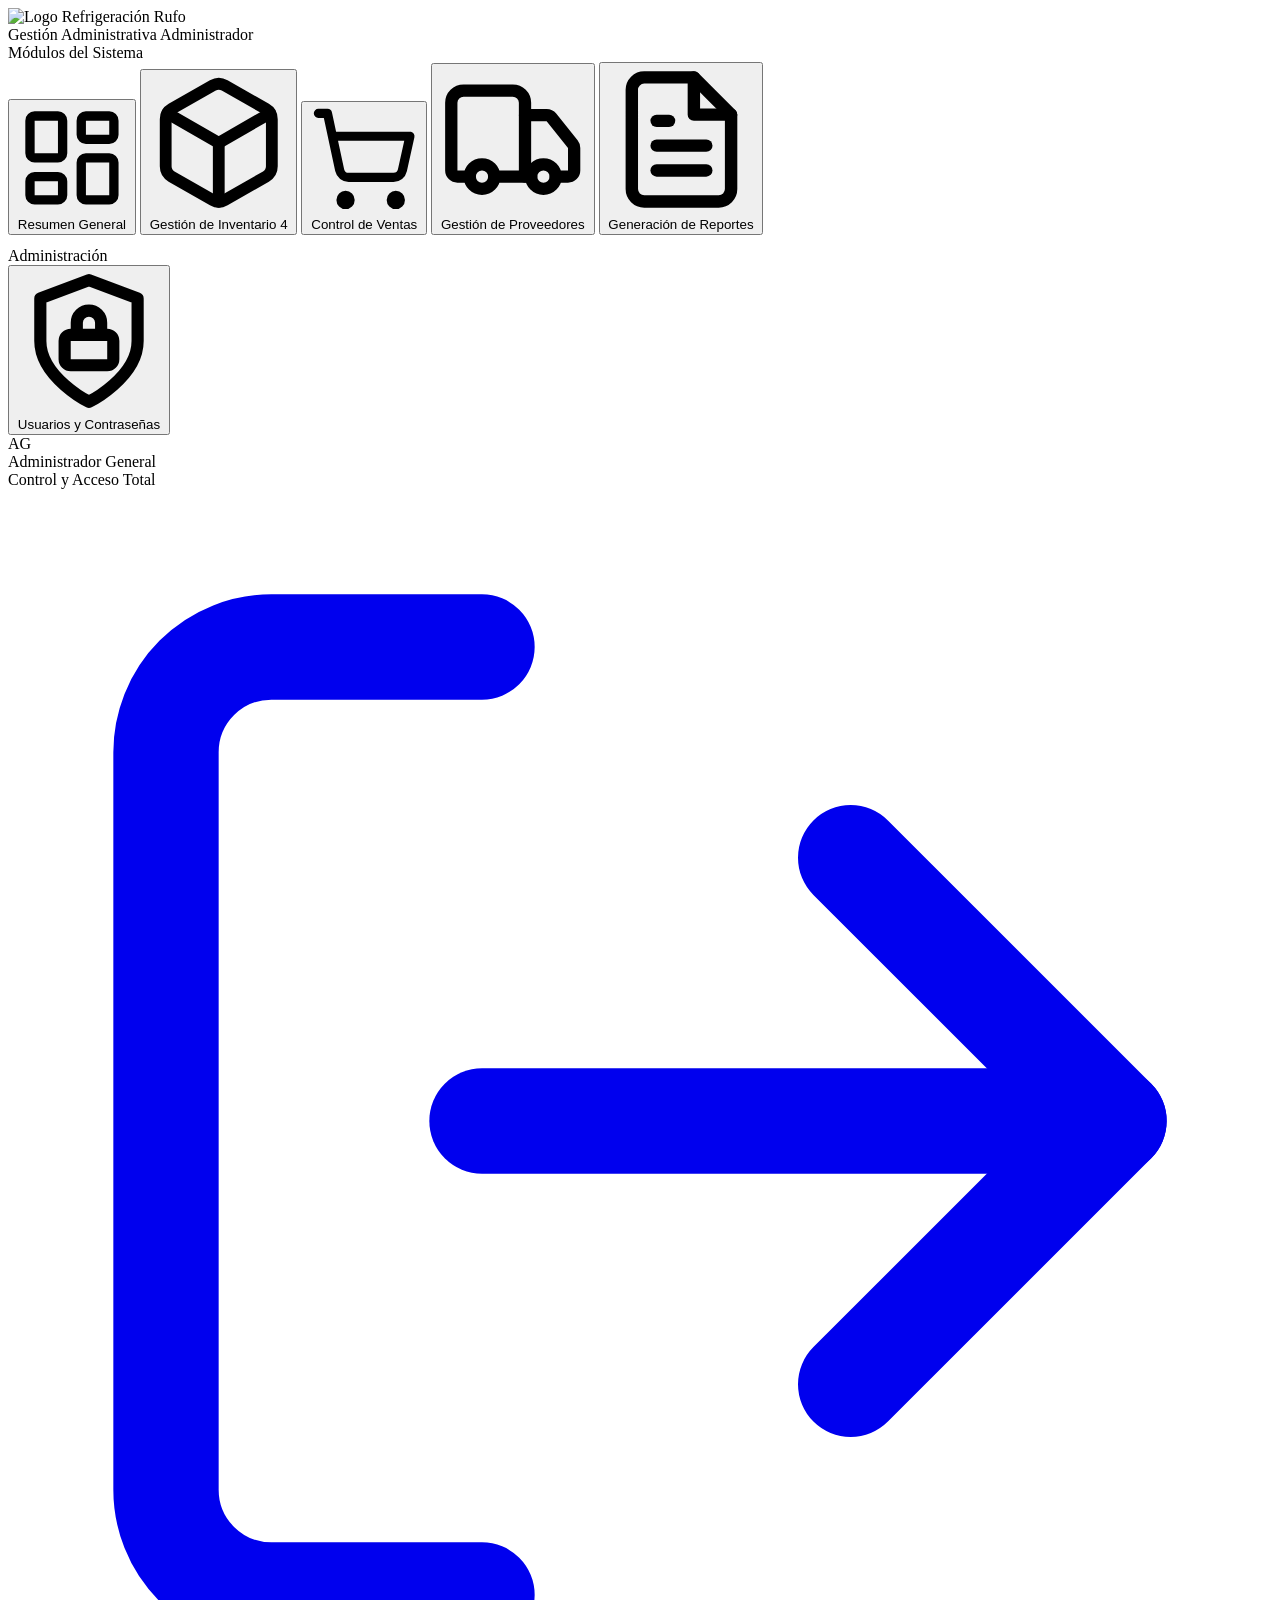
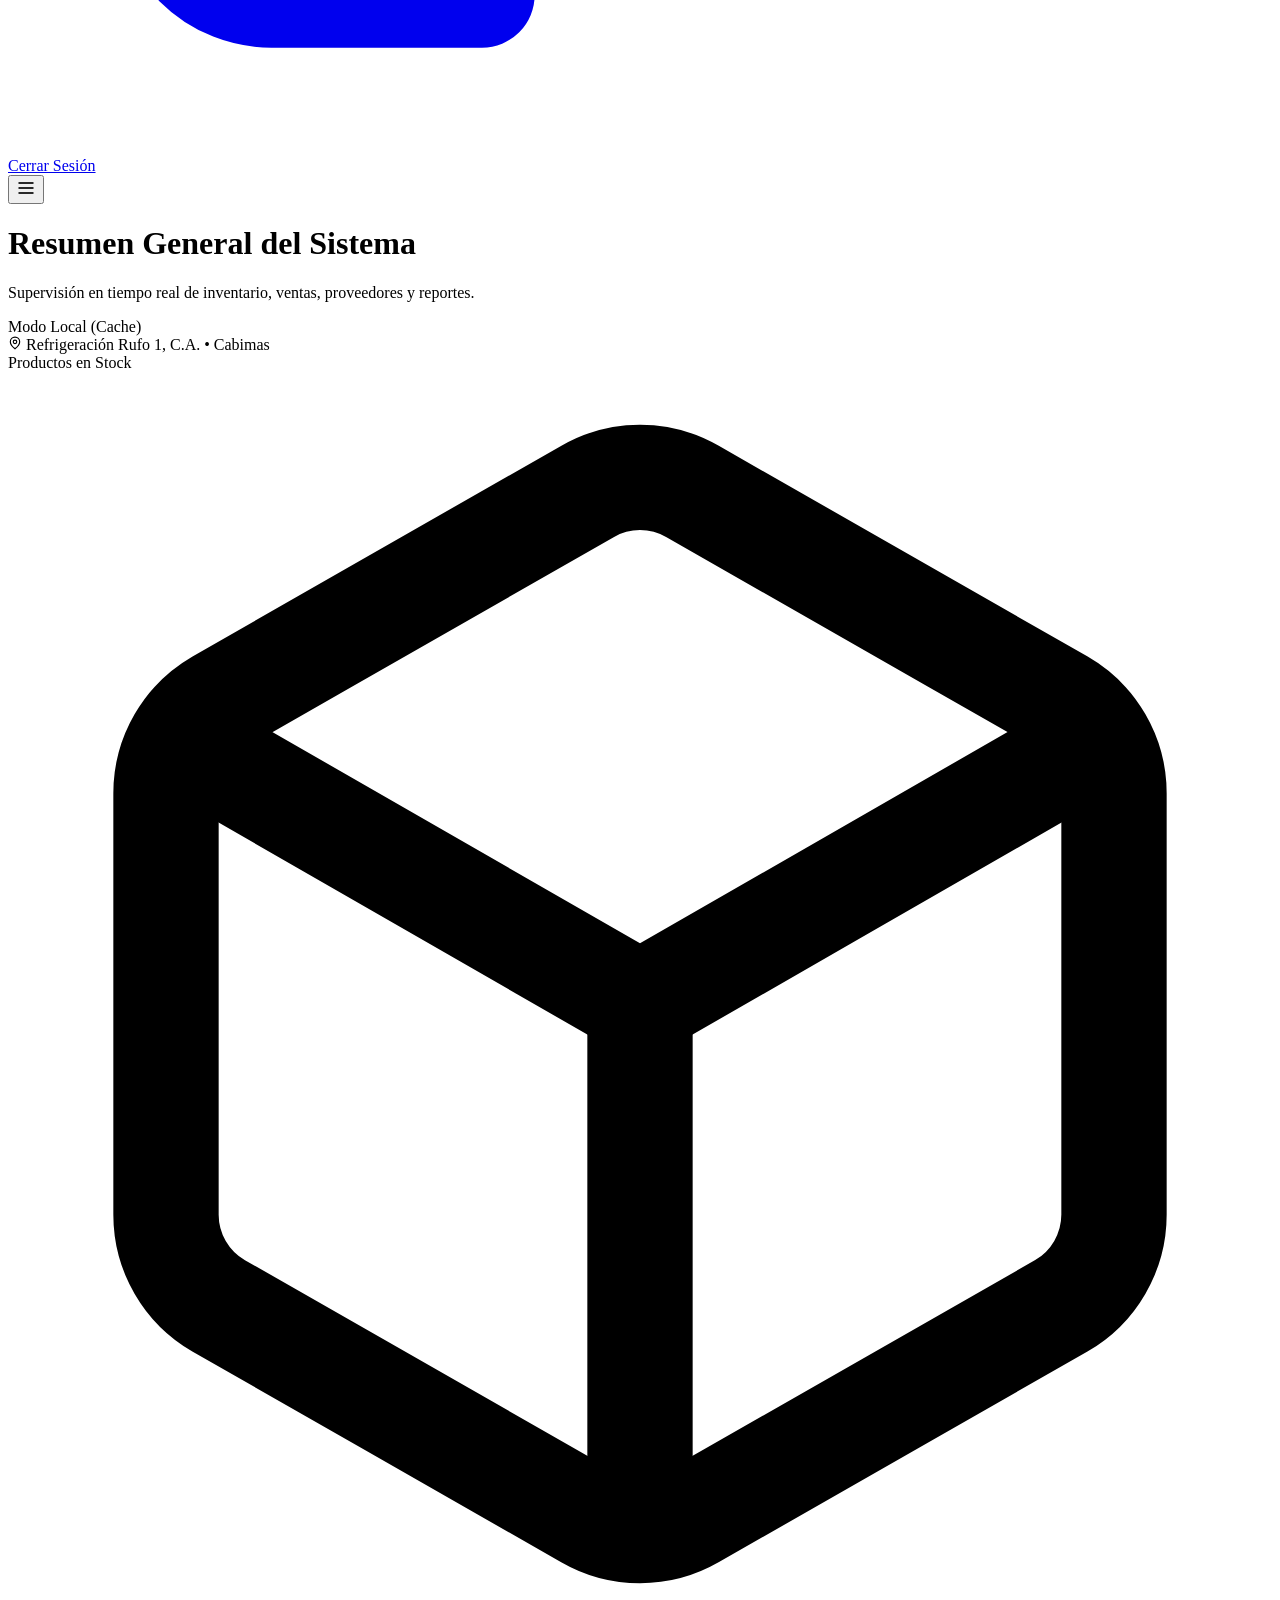
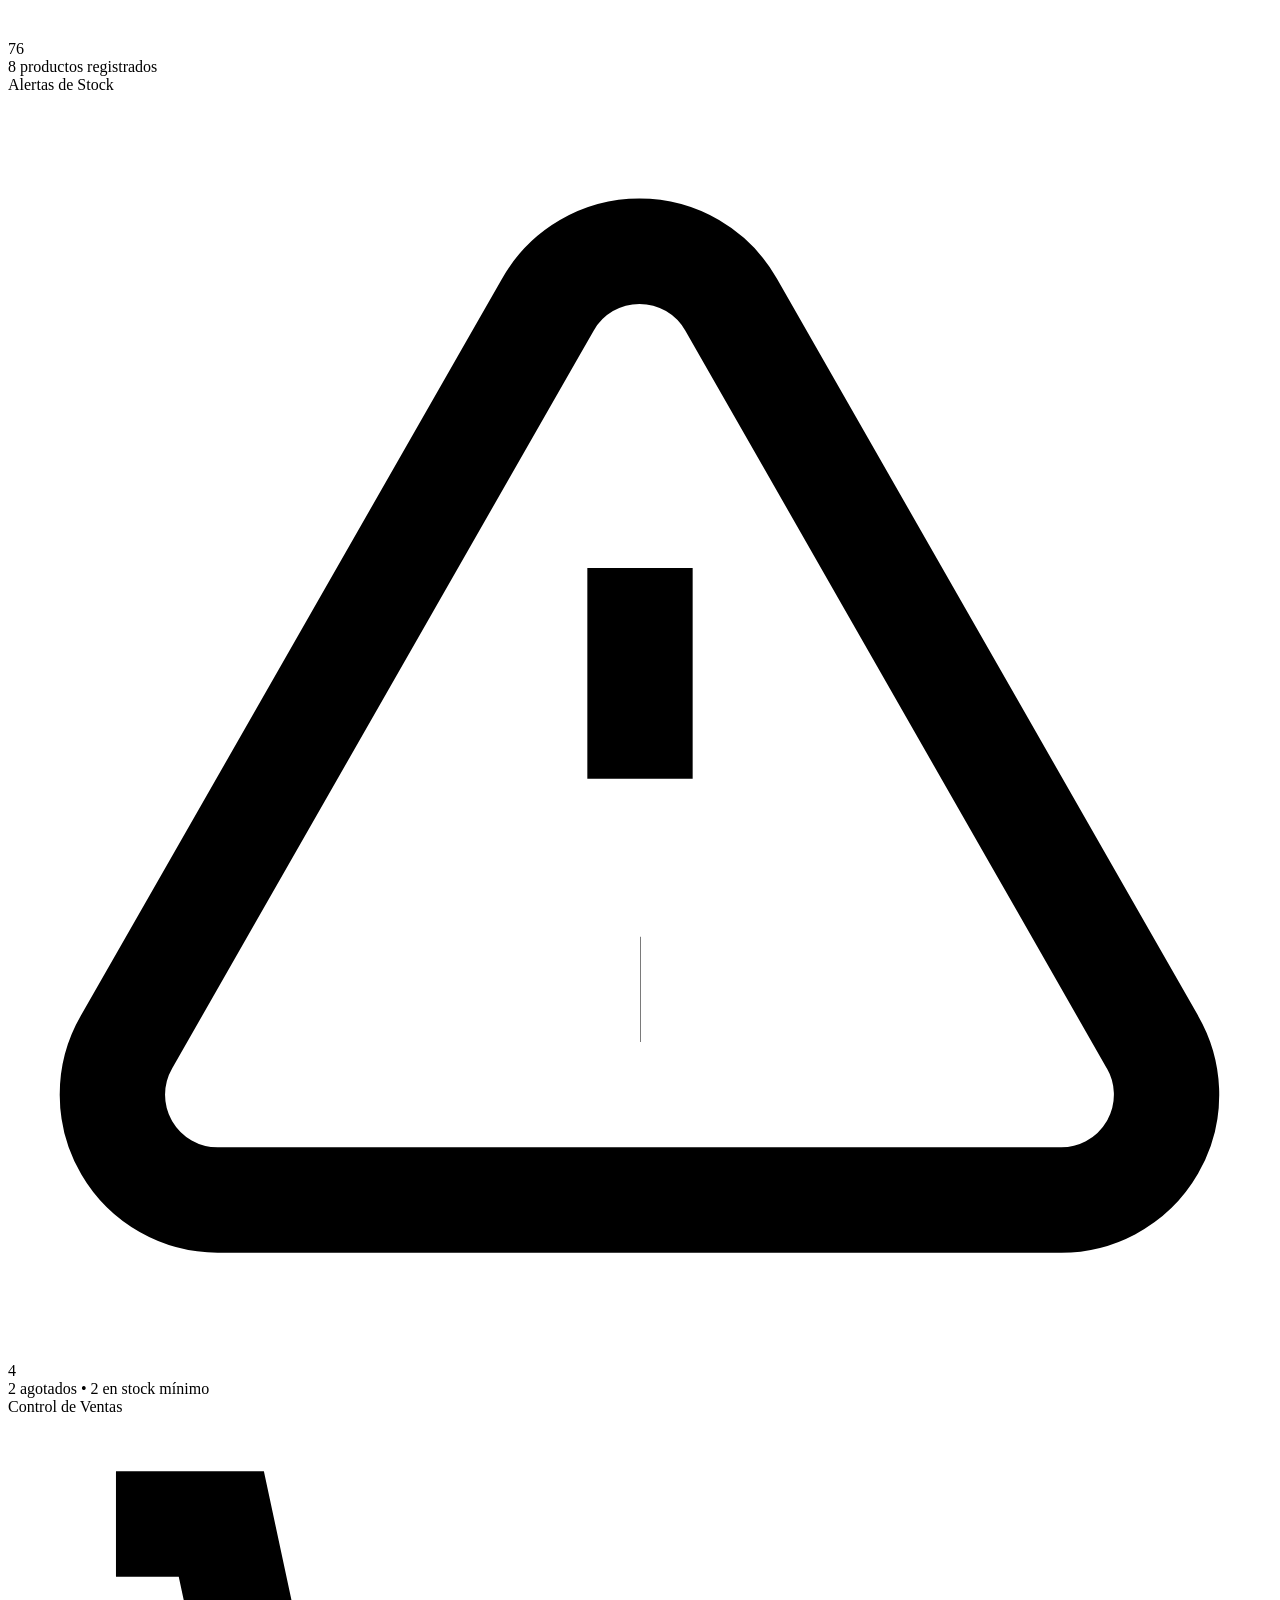
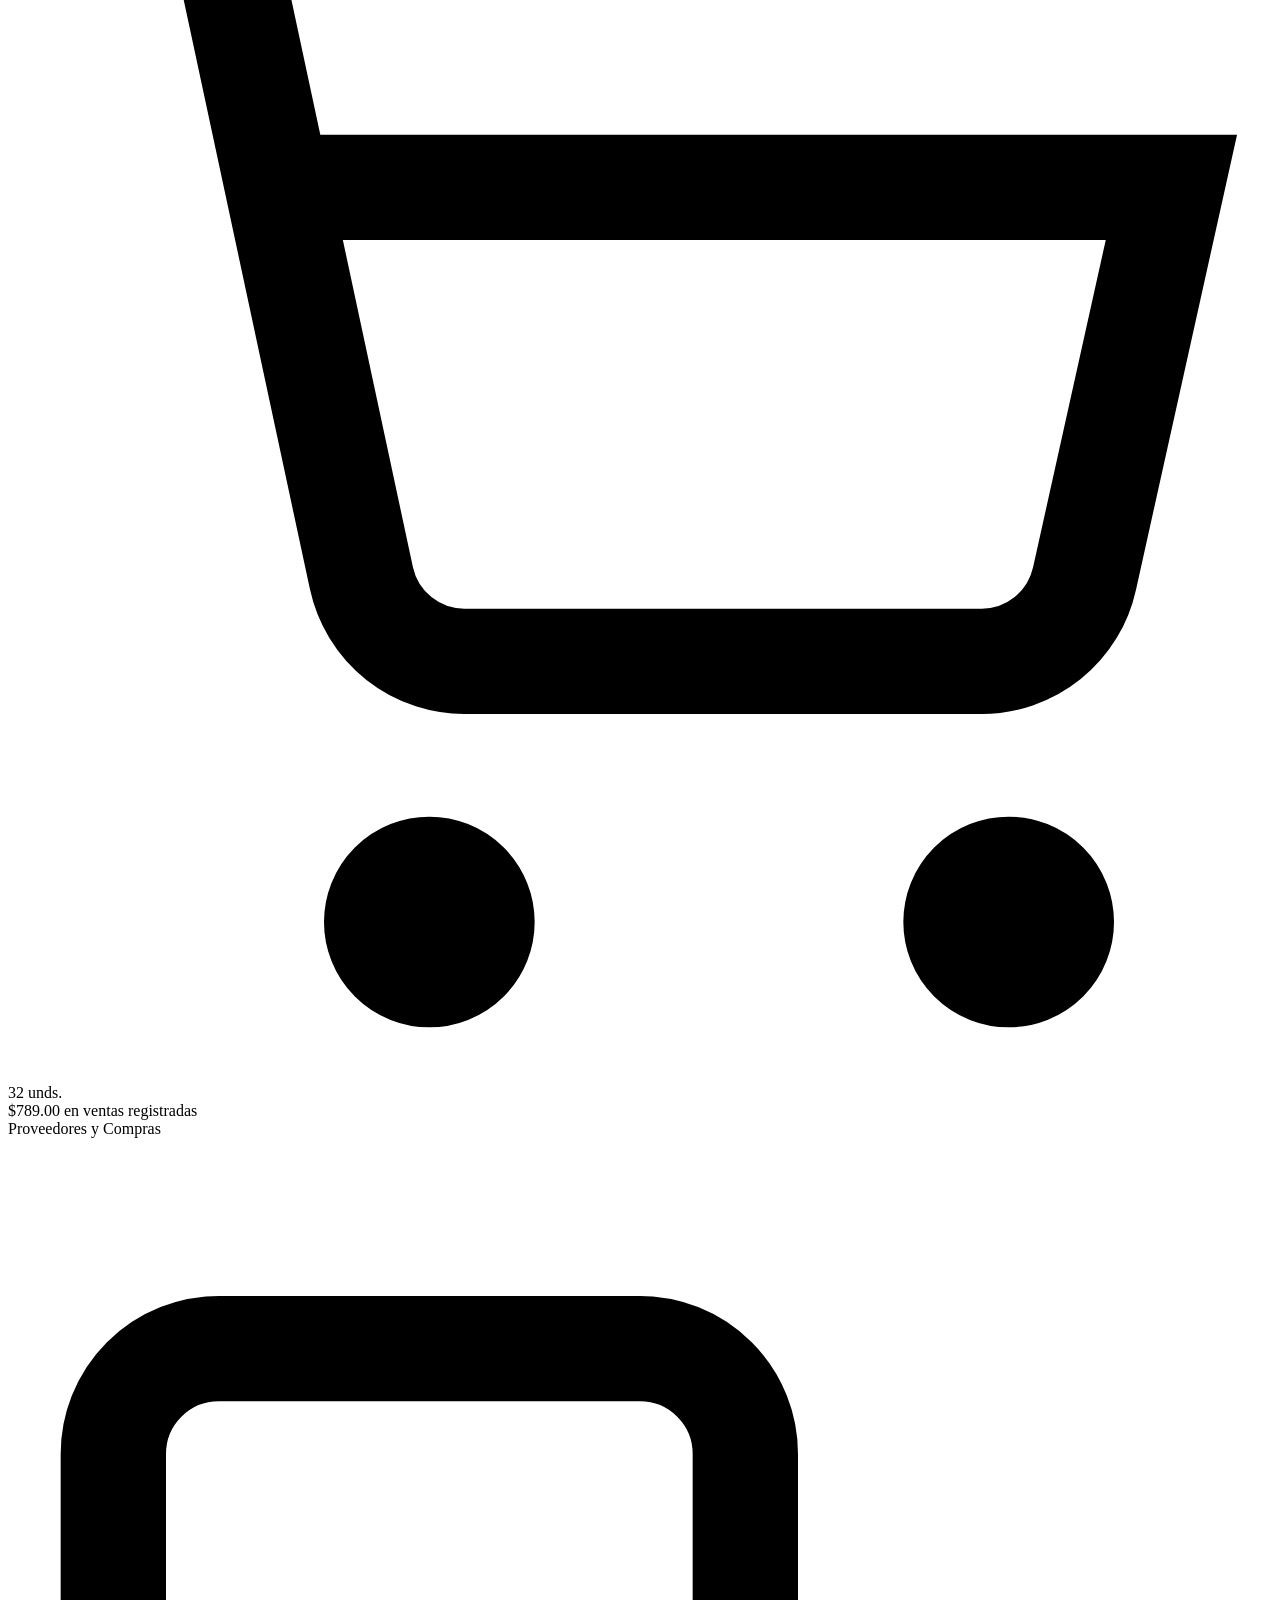
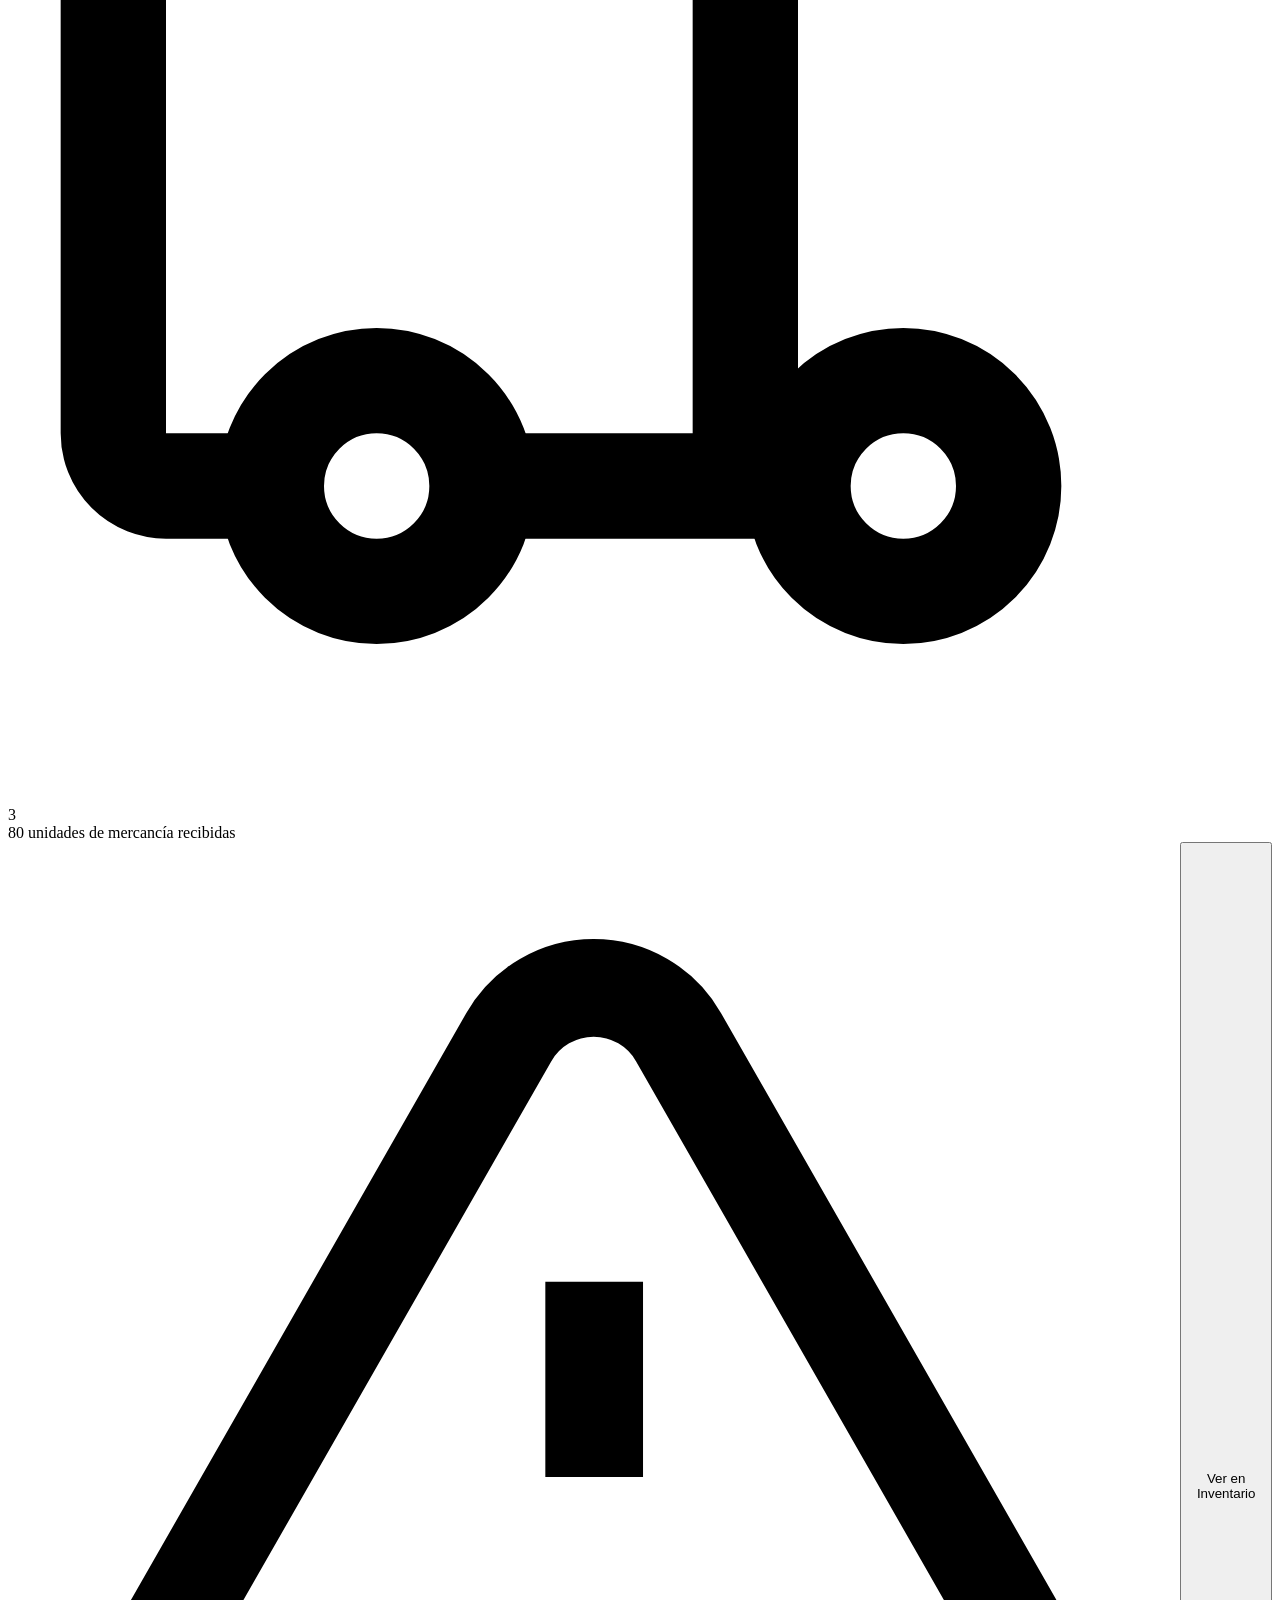
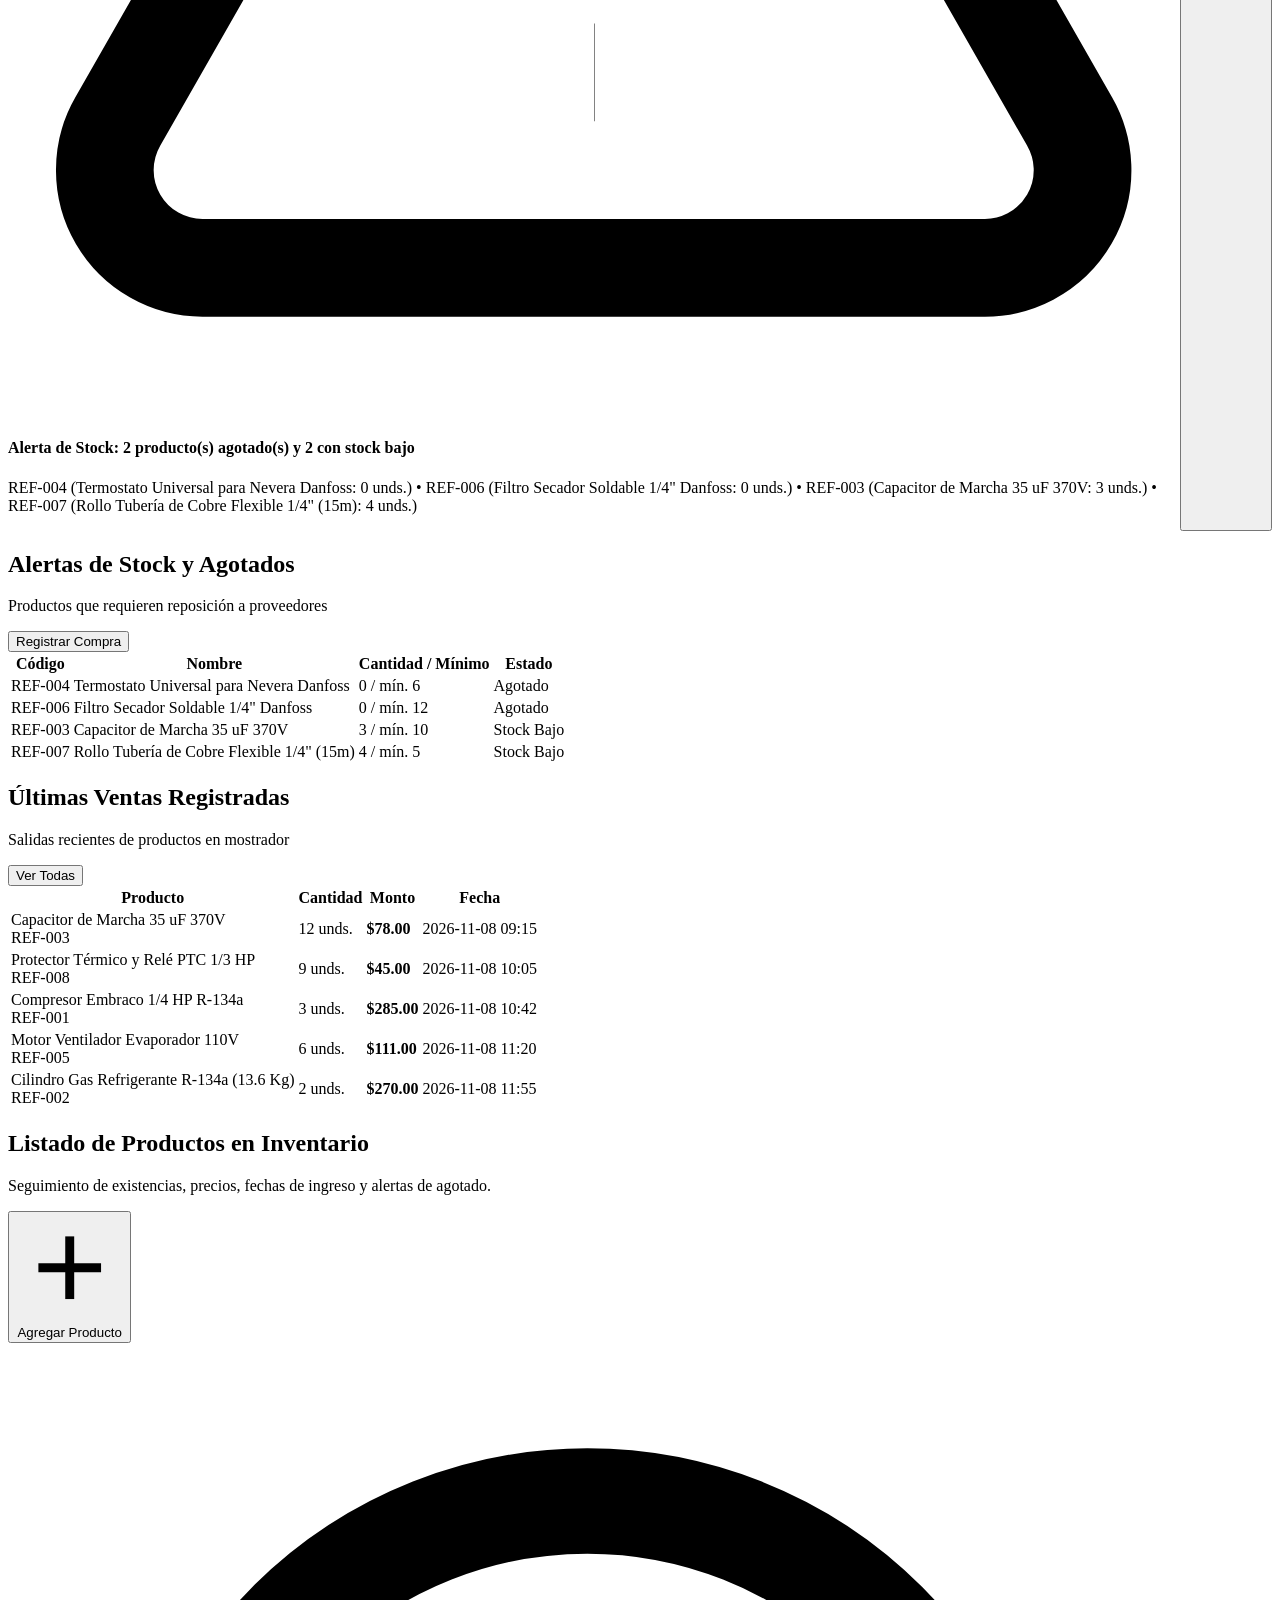
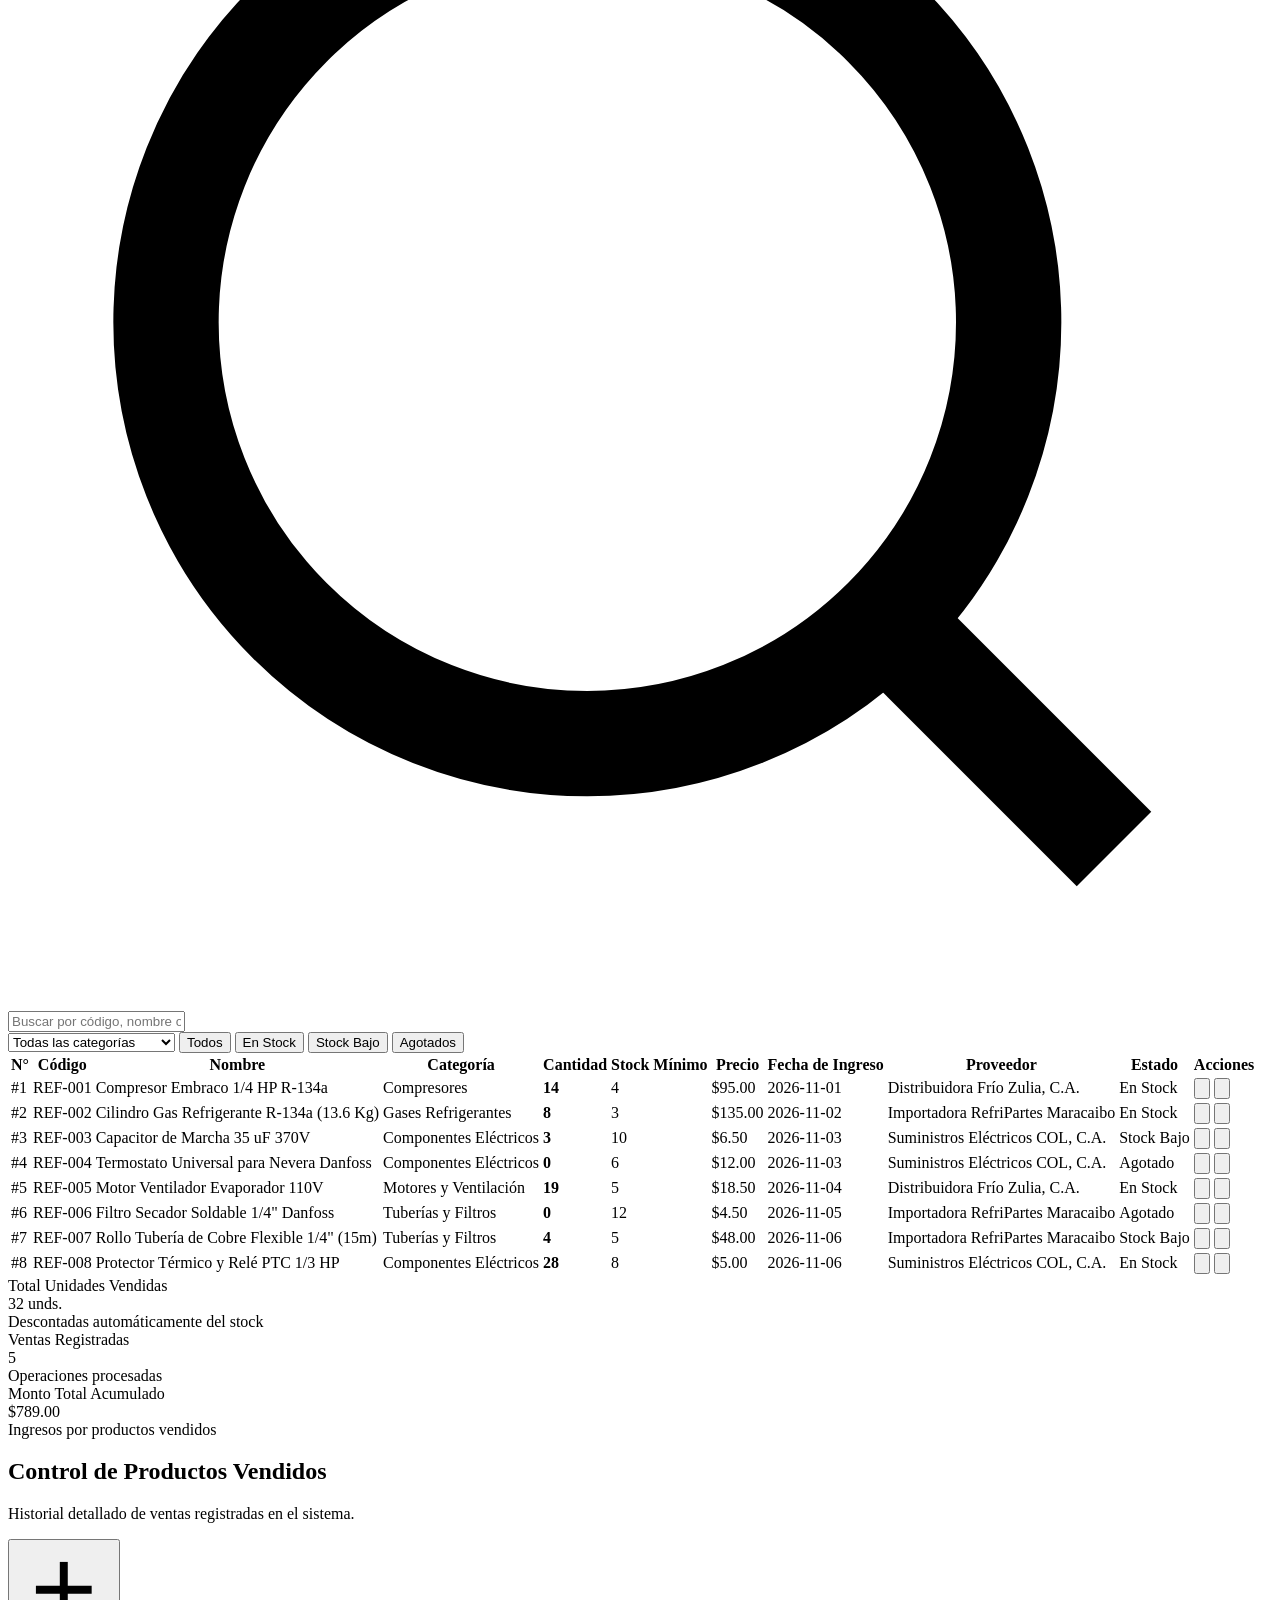
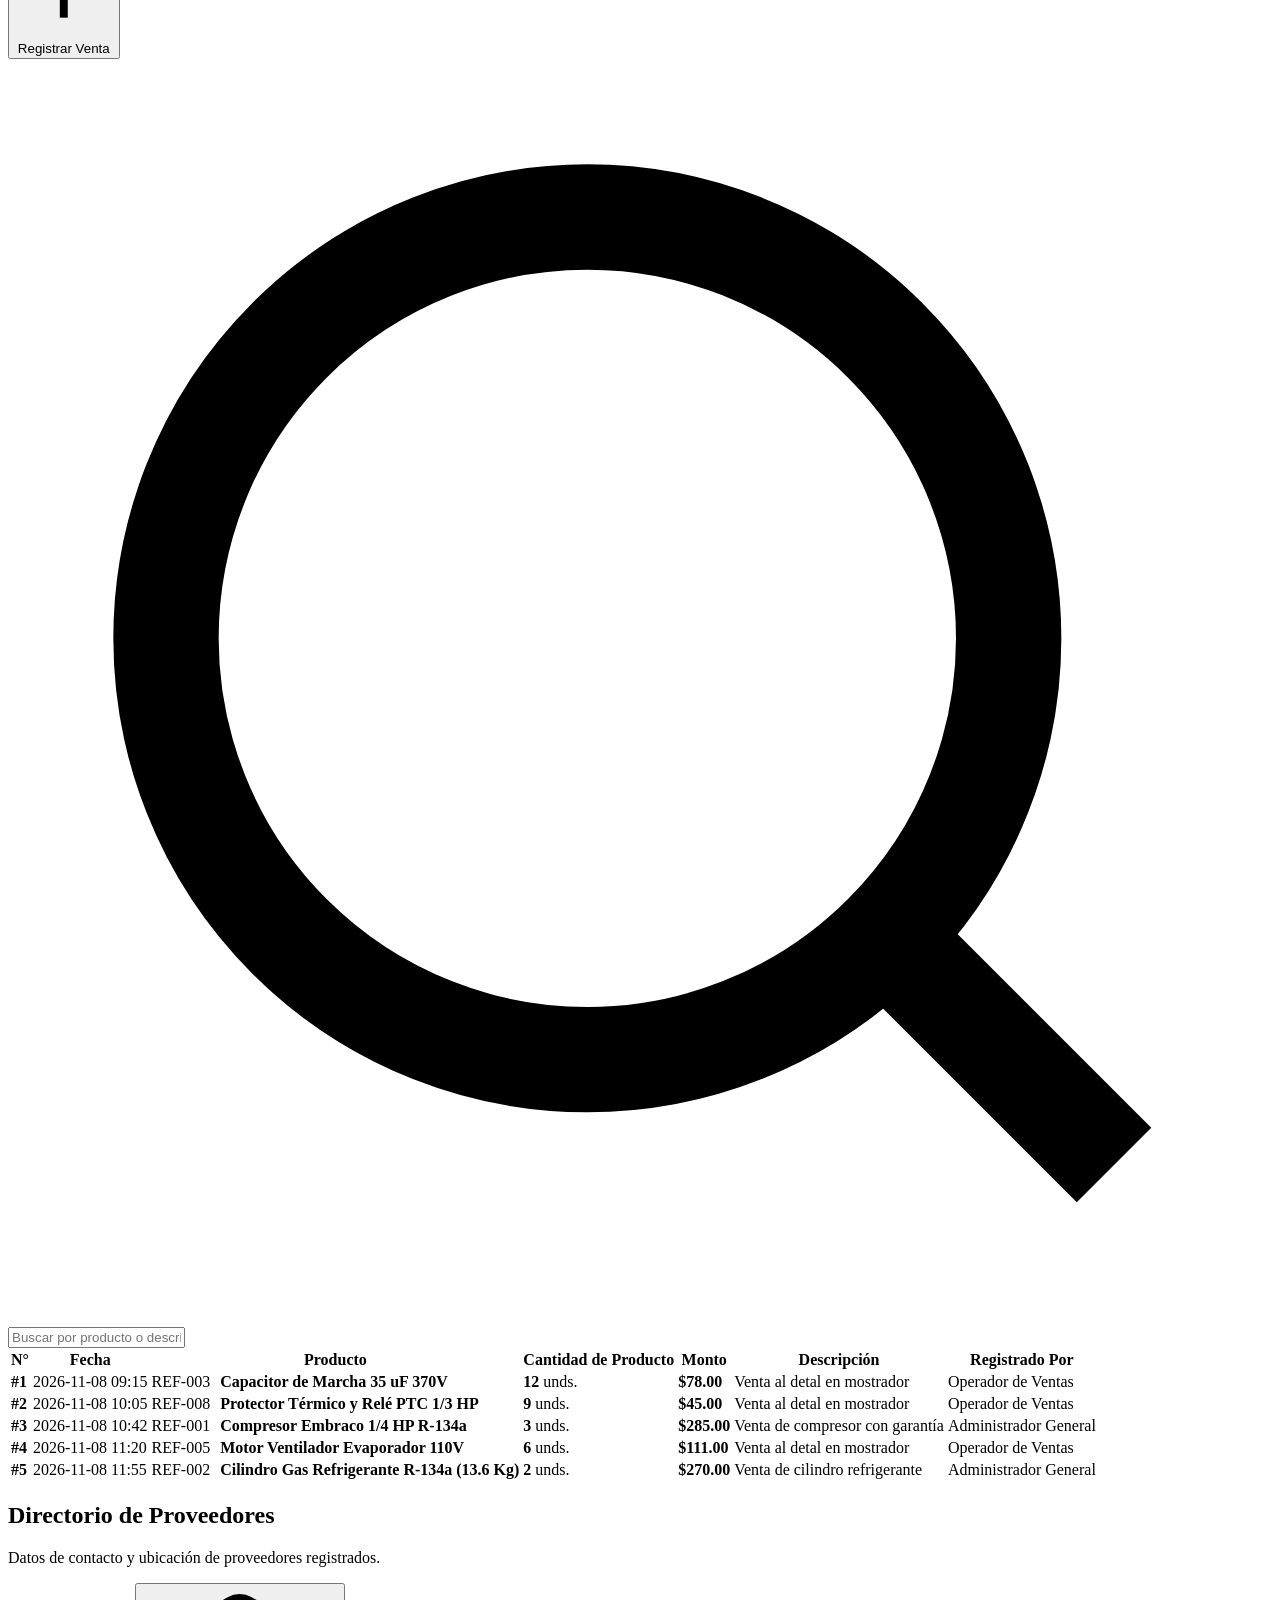
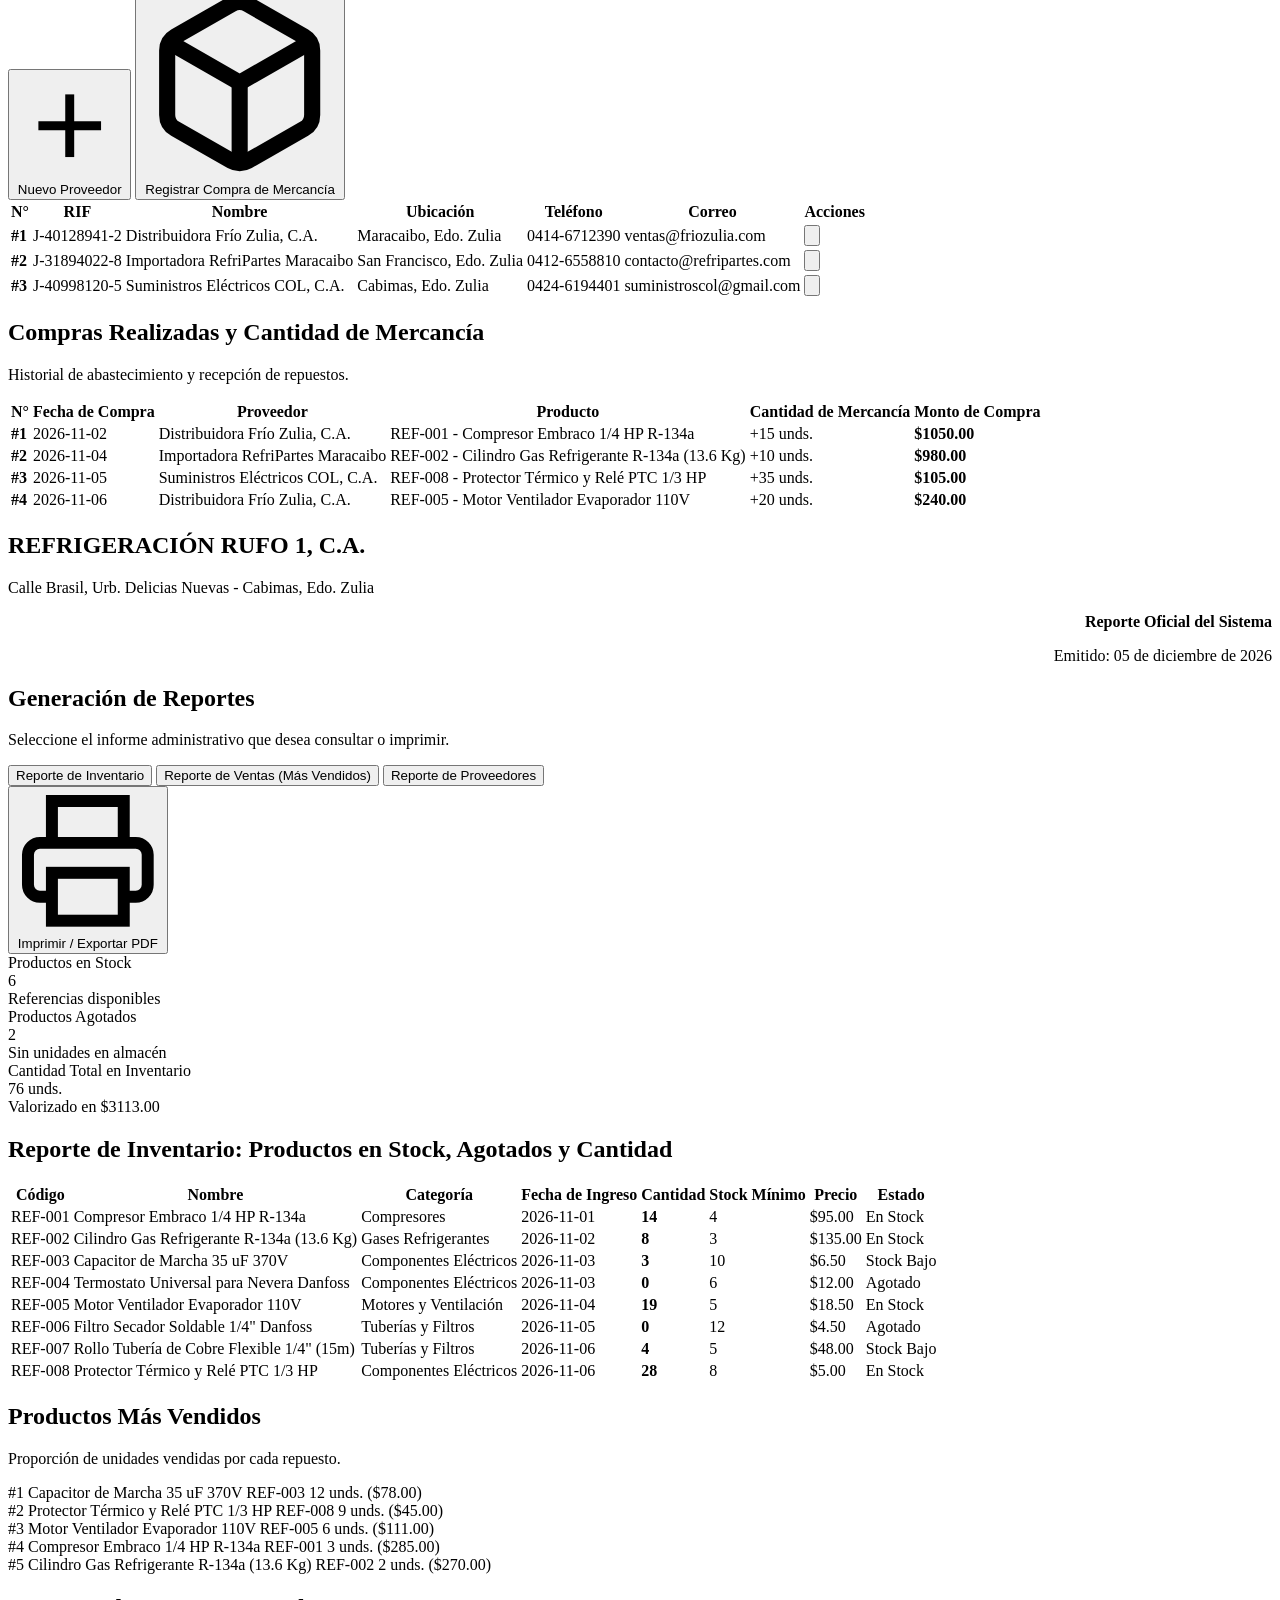
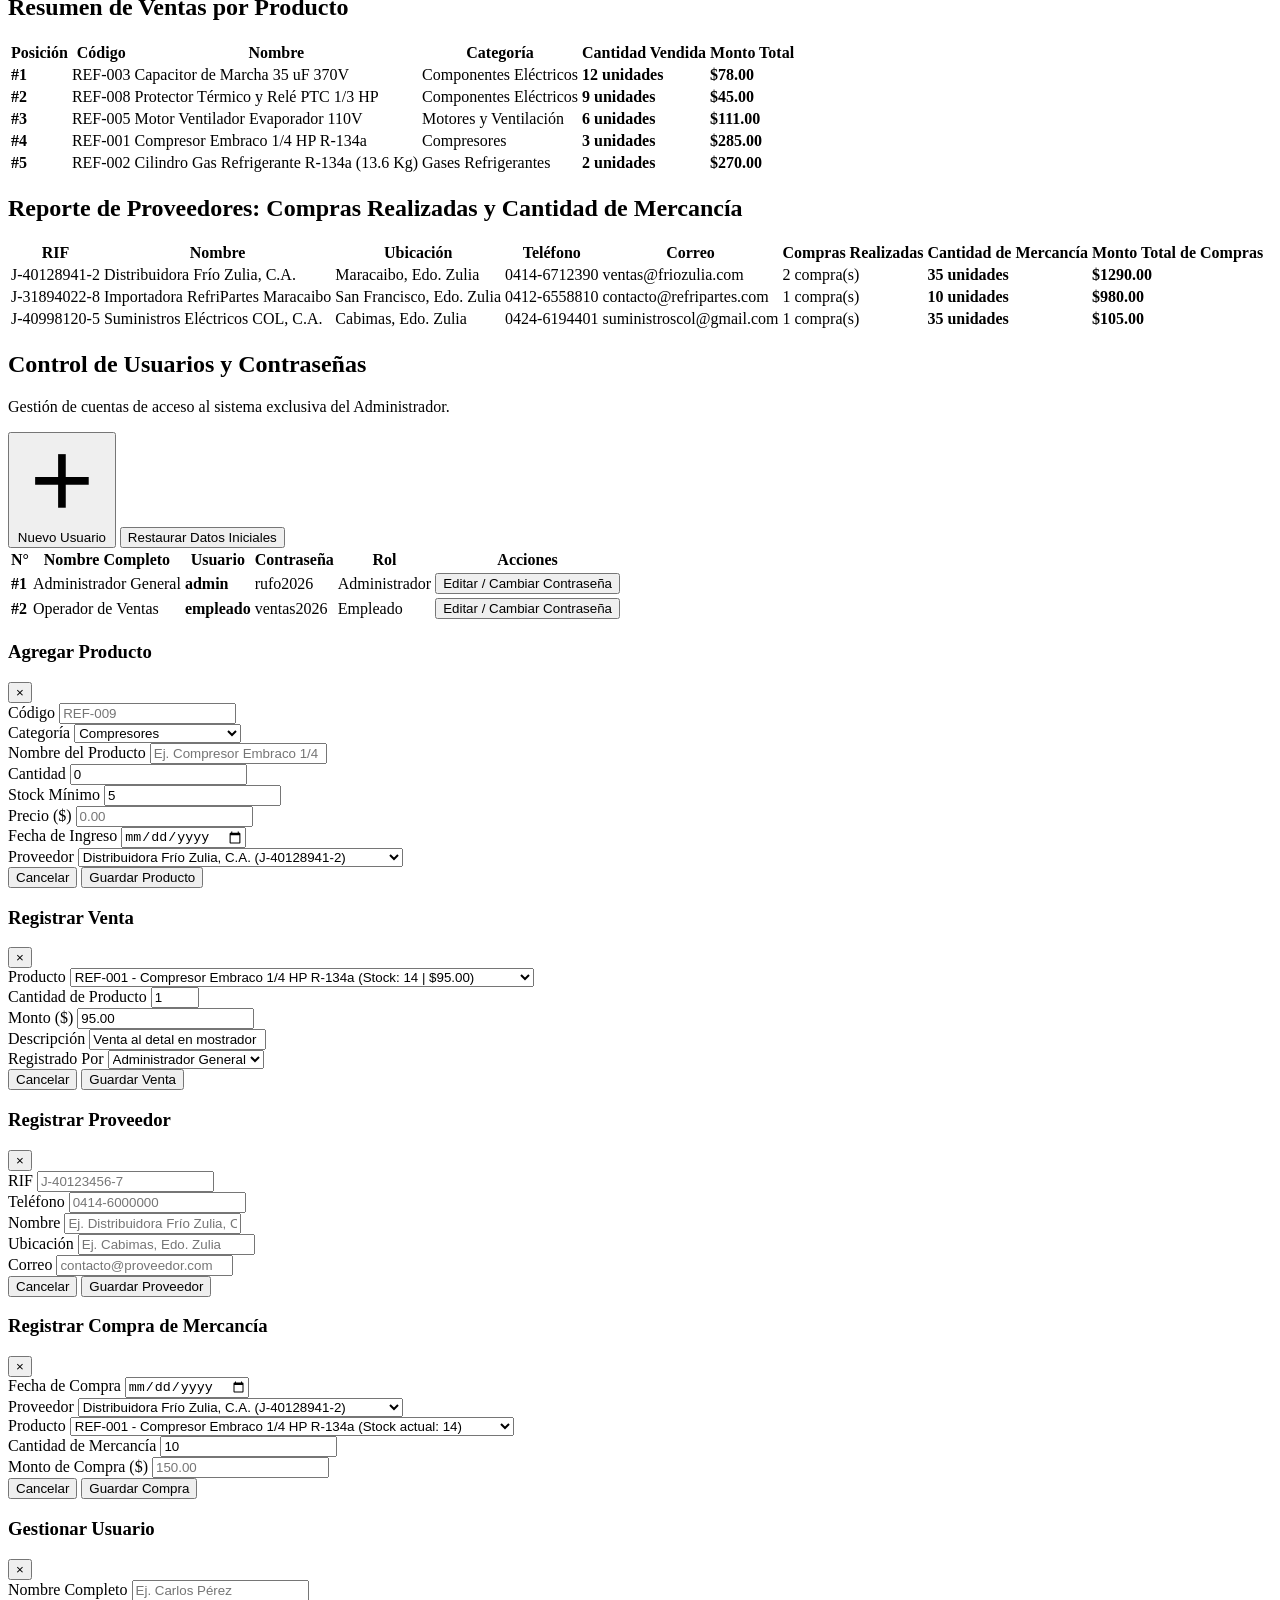
==== admin.html @ 84870088 "feat: agregar conexion PDO a base de datos refrigeracion_rufo y API completa" ====
<!DOCTYPE html>
<html lang="es">
<head>
  <meta charset="UTF-8" />
  <meta name="viewport" content="width=device-width, initial-scale=1.0" />
  <meta name="description" content="Módulo de Administrador - Sistema Web para la Gestión Administrativa de Refrigeración Rufo 1, C.A." />
  <title>Panel de Administrador | Refrigeración Rufo 1, C.A.</title>

  <!-- Tipografía Geist y Geist Mono desde Google Fonts -->
  <link rel="preconnect" href="https://fonts.googleapis.com" />
  <link rel="preconnect" href="https://fonts.gstatic.com" crossorigin />
  <link href="https://fonts.googleapis.com/css2?family=Geist:wght@100..900&family=Geist+Mono:wght@400;500;600;700&display=swap" rel="stylesheet" />

  <!-- Hojas de Estilo del Panel Administrador -->
  <link rel="stylesheet" href="src/assets/css/admin.css" />
</head>
<body>
  <div class="app-shell">
    <!-- ======================================================================
         SIDEBAR DE NAVEGACIÓN (#04105a)
         ====================================================================== -->
    <aside id="sidebar" class="sidebar" aria-label="Menú principal del administrador">
      <div class="sidebar-brand">
        <div class="sidebar-logo-box">
          <img src="src/assets/logo.jpg" alt="Logo Refrigeración Rufo" />
        </div>
        <div class="sidebar-system-tag">
          <span>Gestión Administrativa</span>
          <span class="role-chip">Administrador</span>
        </div>
      </div>

      <nav class="sidebar-nav">
        <div class="nav-section-label">Módulos del Sistema</div>

        <button type="button" class="nav-item active" data-view="dashboard">
          <span class="nav-item-left">
            <svg viewBox="0 0 24 24" fill="none" stroke="currentColor" stroke-width="2" stroke-linecap="round" stroke-linejoin="round">
              <rect width="7" height="9" x="3" y="3" rx="1"/>
              <rect width="7" height="5" x="14" y="3" rx="1"/>
              <rect width="7" height="9" x="14" y="12" rx="1"/>
              <rect width="7" height="5" x="3" y="16" rx="1"/>
            </svg>
            <span>Resumen General</span>
          </span>
        </button>

        <button type="button" class="nav-item" data-view="inventario">
          <span class="nav-item-left">
            <svg viewBox="0 0 24 24" fill="none" stroke="currentColor" stroke-width="2" stroke-linecap="round" stroke-linejoin="round">
              <path d="M21 8a2 2 0 0 0-1-1.73l-7-4a2 2 0 0 0-2 0l-7 4A2 2 0 0 0 3 8v8a2 2 0 0 0 1 1.73l7 4a2 2 0 0 0 2 0l7-4A2 2 0 0 0 21 16Z"/>
              <path d="m3.3 7 8.7 5 8.7-5"/>
              <path d="M12 22V12"/>
            </svg>
            <span>Gestión de Inventario</span>
          </span>
          <span id="navAlertBadge" class="nav-badge" title="Productos agotados o en stock mínimo">0</span>
        </button>

        <button type="button" class="nav-item" data-view="ventas">
          <span class="nav-item-left">
            <svg viewBox="0 0 24 24" fill="none" stroke="currentColor" stroke-width="2" stroke-linecap="round" stroke-linejoin="round">
              <circle cx="8" cy="21" r="1"/>
              <circle cx="19" cy="21" r="1"/>
              <path d="M2.05 2.05h2l2.66 12.42a2 2 0 0 0 2 1.58h9.78a2 2 0 0 0 1.95-1.57l1.65-7.43H5.12"/>
            </svg>
            <span>Control de Ventas</span>
          </span>
        </button>

        <button type="button" class="nav-item" data-view="proveedores">
          <span class="nav-item-left">
            <svg viewBox="0 0 24 24" fill="none" stroke="currentColor" stroke-width="2" stroke-linecap="round" stroke-linejoin="round">
              <path d="M14 18V6a2 2 0 0 0-2-2H4a2 2 0 0 0-2 2v11a1 1 0 0 0 1 1h2"/>
              <path d="M15 18H9"/>
              <path d="M19 18h2a1 1 0 0 0 1-1v-3.65a1 1 0 0 0-.22-.624l-3.48-4.35A1 1 0 0 0 17.52 8H14"/>
              <circle cx="17" cy="18" r="2"/>
              <circle cx="7" cy="18" r="2"/>
            </svg>
            <span>Gestión de Proveedores</span>
          </span>
        </button>

        <button type="button" class="nav-item" data-view="reportes">
          <span class="nav-item-left">
            <svg viewBox="0 0 24 24" fill="none" stroke="currentColor" stroke-width="2" stroke-linecap="round" stroke-linejoin="round">
              <path d="M14 2H6a2 2 0 0 0-2 2v16a2 2 0 0 0 2 2h12a2 2 0 0 0 2-2V8z"/>
              <polyline points="14 2 14 8 20 8"/>
              <line x1="16" x2="8" y1="13" y2="13"/>
              <line x1="16" x2="8" y1="17" y2="17"/>
              <polyline points="10 9 9 9 8 9"/>
            </svg>
            <span>Generación de Reportes</span>
          </span>
        </button>

        <div class="nav-section-label" style="margin-top: 12px;">Administración</div>

        <button type="button" class="nav-item" data-view="seguridad">
          <span class="nav-item-left">
            <svg viewBox="0 0 24 24" fill="none" stroke="currentColor" stroke-width="2" stroke-linecap="round" stroke-linejoin="round">
              <path d="M12 22s8-4 8-10V5l-8-3-8 3v7c0 6 8 10 8 10z"/>
              <rect width="8" height="5" x="8" y="11" rx="1"/>
              <path d="M10 11V9a2 2 0 1 1 4 0v2"/>
            </svg>
            <span>Usuarios y Contraseñas</span>
          </span>
        </button>
      </nav>

      <div class="sidebar-footer">
        <div class="admin-profile-mini">
          <div class="admin-avatar">AD</div>
          <div class="admin-info">
            <div class="admin-name">Administrador General</div>
            <div class="admin-sub">Control y Acceso Total</div>
          </div>
        </div>
        <a href="index.html" class="logout-btn">
          <svg viewBox="0 0 24 24" fill="none" stroke="currentColor" stroke-width="2" stroke-linecap="round" stroke-linejoin="round">
            <path d="M9 21H5a2 2 0 0 1-2-2V5a2 2 0 0 1 2-2h4"/>
            <polyline points="16 17 21 12 16 7"/>
            <line x1="21" x2="9" y1="12" y2="12"/>
          </svg>
          <span>Cerrar Sesión</span>
        </a>
      </div>
    </aside>

    <!-- ======================================================================
         ÁREA DE CONTENIDO PRINCIPAL
         ====================================================================== -->
    <div class="main-area">
      <!-- Barra Superior -->
      <header class="topbar">
        <div class="topbar-left">
          <button type="button" id="mobileMenuBtn" class="mobile-menu-btn" aria-label="Abrir menú">
            <svg width="20" height="20" viewBox="0 0 24 24" fill="none" stroke="currentColor" stroke-width="2">
              <line x1="3" x2="21" y1="6" y2="6"/>
              <line x1="3" x2="21" y1="12" y2="12"/>
              <line x1="3" x2="21" y1="18" y2="18"/>
            </svg>
          </button>
          <div class="page-heading">
            <h1 id="topbarTitle">Resumen General del Sistema</h1>
            <p id="topbarSubtitle">Supervisión en tiempo real de inventario, ventas, proveedores y reportes.</p>
          </div>
        </div>

        <div class="topbar-right">
          <span id="dbStatusBadge" class="status-badge in-stock" title="Conexión activa con la base de datos MySQL / MariaDB">
            MySQL: refrigeracion_rufo
          </span>
          <div class="company-pill">
            <svg width="14" height="14" viewBox="0 0 24 24" fill="none" stroke="currentColor" stroke-width="2" stroke-linecap="round" stroke-linejoin="round">
              <path d="M20 10c0 6-8 12-8 12s-8-6-8-12a8 8 0 0 1 16 0Z"/>
              <circle cx="12" cy="10" r="3"/>
            </svg>
            <span>Refrigeración Rufo 1, C.A. • Cabimas</span>
          </div>
        </div>
      </header>

      <!-- Contenedor de Vistas Dinámicas -->
      <main class="content-wrapper">

        <!-- ==================================================================
             VISTA 1: RESUMEN GENERAL (DASHBOARD)
             ================================================================== -->
        <section id="view-dashboard" class="module-view active">
          <!-- KPIs Globales -->
          <div class="kpi-grid">
            <div class="kpi-card">
              <div class="kpi-top">
                <span class="kpi-label">Productos en Stock</span>
                <div class="kpi-icon">
                  <svg viewBox="0 0 24 24" fill="none" stroke="currentColor" stroke-width="2">
                    <path d="M21 8a2 2 0 0 0-1-1.73l-7-4a2 2 0 0 0-2 0l-7 4A2 2 0 0 0 3 8v8a2 2 0 0 0 1 1.73l7 4a2 2 0 0 0 2 0l7-4A2 2 0 0 0 21 16Z"/>
                    <path d="m3.3 7 8.7 5 8.7-5"/><path d="M12 22V12"/>
                  </svg>
                </div>
              </div>
              <div id="kpiTotalUnits" class="kpi-value">0</div>
              <div id="kpiTotalSkus" class="kpi-sub">0 productos registrados</div>
            </div>

            <div class="kpi-card kpi-warning">
              <div class="kpi-top">
                <span class="kpi-label">Alertas de Stock</span>
                <div class="kpi-icon">
                  <svg viewBox="0 0 24 24" fill="none" stroke="currentColor" stroke-width="2">
                    <path d="m21.73 18-8-14a2 2 0 0 0-3.48 0l-8 14A2 2 0 0 0 4 21h16a2 2 0 0 0 1.73-3Z"/>
                    <line x1="12" x2="12" y1="9" y2="13"/>
                    <line x1="12" x2="12.01" y1="17" y2="17"/>
                  </svg>
                </div>
              </div>
              <div id="kpiAlertsCount" class="kpi-value">0</div>
              <div id="kpiOutCount" class="kpi-sub">Requieren reposición</div>
            </div>

            <div class="kpi-card">
              <div class="kpi-top">
                <span class="kpi-label">Control de Ventas</span>
                <div class="kpi-icon">
                  <svg viewBox="0 0 24 24" fill="none" stroke="currentColor" stroke-width="2">
                    <circle cx="8" cy="21" r="1"/><circle cx="19" cy="21" r="1"/>
                    <path d="M2.05 2.05h2l2.66 12.42a2 2 0 0 0 2 1.58h9.78a2 2 0 0 0 1.95-1.57l1.65-7.43H5.12"/>
                  </svg>
                </div>
              </div>
              <div id="kpiSalesUnits" class="kpi-value">0</div>
              <div id="kpiSalesRevenue" class="kpi-sub">$0.00 en monto total</div>
            </div>

            <div class="kpi-card">
              <div class="kpi-top">
                <span class="kpi-label">Proveedores y Compras</span>
                <div class="kpi-icon">
                  <svg viewBox="0 0 24 24" fill="none" stroke="currentColor" stroke-width="2">
                    <path d="M14 18V6a2 2 0 0 0-2-2H4a2 2 0 0 0-2 2v11a1 1 0 0 0 1 1h2"/>
                    <path d="M15 18H9"/><circle cx="17" cy="18" r="2"/><circle cx="7" cy="18" r="2"/>
                  </svg>
                </div>
              </div>
              <div id="kpiSuppliersCount" class="kpi-value">0</div>
              <div id="kpiPurchasesUnits" class="kpi-sub">0 unidades de mercancía recibidas</div>
            </div>
          </div>

          <!-- Banner Dinámico de Alertas de Agotado -->
          <div id="dashboardAlertBanner" class="stock-alert-banner">
            <div class="stock-alert-content">
              <svg viewBox="0 0 24 24" fill="none" stroke="currentColor" stroke-width="2">
                <path d="m21.73 18-8-14a2 2 0 0 0-3.48 0l-8 14A2 2 0 0 0 4 21h16a2 2 0 0 0 1.73-3Z"/>
                <line x1="12" x2="12" y1="9" y2="13"/>
                <line x1="12" x2="12.01" y1="17" y2="17"/>
              </svg>
              <div class="stock-alert-text">
                <h4 id="alertBannerTitle">Alerta de Control de Inventario</h4>
                <p id="alertBannerDesc">Se han detectado repuestos agotados o por debajo del stock mínimo.</p>
              </div>
            </div>
            <button type="button" class="btn btn-primary btn-sm" data-goto="inventario">
              Ver en Inventario
            </button>
          </div>

          <!-- Dos Columnas de Supervisión Rápida -->
          <div class="two-col-grid">
            <div class="panel-card">
              <div class="panel-header">
                <div class="panel-title-group">
                  <h2>Alertas de Stock y Agotados</h2>
                  <p>Productos que requieren reposición a proveedores</p>
                </div>
                <button type="button" class="btn btn-secondary btn-sm" data-goto="proveedores">
                  Registrar Compra
                </button>
              </div>
              <div class="table-responsive">
                <table class="data-table">
                  <thead>
                    <tr>
                      <th>Código</th>
                      <th>Nombre</th>
                      <th>Cantidad / Mínimo</th>
                      <th>Estado</th>
                    </tr>
                  </thead>
                  <tbody id="dashboardAlertsTableBody"></tbody>
                </table>
              </div>
            </div>

            <div class="panel-card">
              <div class="panel-header">
                <div class="panel-title-group">
                  <h2>Últimas Ventas Registradas</h2>
                  <p>Salidas recientes de productos en mostrador</p>
                </div>
                <button type="button" class="btn btn-secondary btn-sm" data-goto="ventas">
                  Ver Todas
                </button>
              </div>
              <div class="table-responsive">
                <table class="data-table">
                  <thead>
                    <tr>
                      <th>Producto</th>
                      <th>Cantidad</th>
                      <th>Monto</th>
                      <th>Fecha</th>
                    </tr>
                  </thead>
                  <tbody id="dashboardSalesTableBody"></tbody>
                </table>
              </div>
            </div>
          </div>
        </section>

        <!-- ==================================================================
             VISTA 2: GESTIÓN DE INVENTARIO
             ================================================================== -->
        <section id="view-inventario" class="module-view">
          <div class="panel-card">
            <div class="panel-header">
              <div class="panel-title-group">
                <h2>Listado de Productos en Inventario</h2>
                <p>Seguimiento de existencias, precios, fechas de ingreso y alertas de agotado.</p>
              </div>
              <div class="panel-actions">
                <button type="button" id="openNewProductModalBtn" class="btn btn-primary">
                  <svg viewBox="0 0 24 24" fill="none" stroke="currentColor" stroke-width="2">
                    <line x1="12" x2="12" y1="5" y2="19"/><line x1="5" x2="19" y1="12" y2="12"/>
                  </svg>
                  Agregar Producto
                </button>
              </div>
            </div>

            <div class="toolbar">
              <div class="search-box">
                <svg viewBox="0 0 24 24" fill="none" stroke="currentColor" stroke-width="2">
                  <circle cx="11" cy="11" r="8"/><path d="m21 21-4.3-4.3"/>
                </svg>
                <input
                  type="text"
                  id="inventorySearchInput"
                  class="search-input"
                  placeholder="Buscar por código, nombre o proveedor..."
                />
              </div>

              <div class="filter-group">
                <select id="inventoryCategoryFilter" class="select-input" aria-label="Filtrar por categoría">
                  <option value="todas">Todas las categorías</option>
                  <option value="Compresores">Compresores</option>
                  <option value="Gases Refrigerantes">Gases Refrigerantes</option>
                  <option value="Componentes Eléctricos">Componentes Eléctricos</option>
                  <option value="Motores y Ventilación">Motores y Ventilación</option>
                  <option value="Tuberías y Filtros">Tuberías y Filtros</option>
                </select>

                <button type="button" class="filter-pill-btn active" data-stock-filter="todos">Todos</button>
                <button type="button" class="filter-pill-btn" data-stock-filter="disponibles">En Stock</button>
                <button type="button" class="filter-pill-btn" data-stock-filter="bajo">Stock Bajo</button>
                <button type="button" class="filter-pill-btn" data-stock-filter="agotados">Agotados</button>
              </div>
            </div>

            <div class="table-responsive">
              <table class="data-table">
                <thead>
                  <tr>
                    <th>N°</th>
                    <th>Código</th>
                    <th>Nombre</th>
                    <th>Categoría</th>
                    <th>Cantidad</th>
                    <th>Stock Mínimo</th>
                    <th>Precio</th>
                    <th>Fecha de Ingreso</th>
                    <th>Proveedor</th>
                    <th>Estado</th>
                    <th>Acciones</th>
                  </tr>
                </thead>
                <tbody id="inventoryTableBody"></tbody>
              </table>
            </div>
          </div>
        </section>

        <!-- ==================================================================
             VISTA 3: CONTROL DE VENTAS
             ================================================================== -->
        <section id="view-ventas" class="module-view">
          <div class="three-col-grid">
            <div class="kpi-card">
              <span class="kpi-label">Total Unidades Vendidas</span>
              <div id="salesViewTotalUnits" class="kpi-value">0</div>
              <span class="kpi-sub">Descontadas automáticamente del stock</span>
            </div>
            <div class="kpi-card">
              <span class="kpi-label">Ventas Registradas</span>
              <div id="salesViewCount" class="kpi-value">0</div>
              <span class="kpi-sub">Operaciones procesadas</span>
            </div>
            <div class="kpi-card">
              <span class="kpi-label">Monto Total Acumulado</span>
              <div id="salesViewTotalAmount" class="kpi-value">$0.00</div>
              <span class="kpi-sub">Ingresos por productos vendidos</span>
            </div>
          </div>

          <div class="panel-card">
            <div class="panel-header">
              <div class="panel-title-group">
                <h2>Control de Productos Vendidos</h2>
                <p>Historial detallado de ventas registradas en el sistema.</p>
              </div>
              <div class="panel-actions">
                <button type="button" id="openNewSaleModalBtn" class="btn btn-primary">
                  <svg viewBox="0 0 24 24" fill="none" stroke="currentColor" stroke-width="2">
                    <line x1="12" x2="12" y1="5" y2="19"/><line x1="5" x2="19" y1="12" y2="12"/>
                  </svg>
                  Registrar Venta
                </button>
              </div>
            </div>

            <div class="toolbar">
              <div class="search-box">
                <svg viewBox="0 0 24 24" fill="none" stroke="currentColor" stroke-width="2">
                  <circle cx="11" cy="11" r="8"/><path d="m21 21-4.3-4.3"/>
                </svg>
                <input
                  type="text"
                  id="salesSearchInput"
                  class="search-input"
                  placeholder="Buscar por producto o descripción..."
                />
              </div>
            </div>

            <div class="table-responsive">
              <table class="data-table">
                <thead>
                  <tr>
                    <th>N°</th>
                    <th>Fecha</th>
                    <th>Producto</th>
                    <th>Cantidad de Producto</th>
                    <th>Monto</th>
                    <th>Descripción</th>
                    <th>Registrado Por</th>
                  </tr>
                </thead>
                <tbody id="salesTableBody"></tbody>
              </table>
            </div>
          </div>
        </section>

        <!-- ==================================================================
             VISTA 4: GESTIÓN DE PROVEEDORES Y COMPRAS
             ================================================================== -->
        <section id="view-proveedores" class="module-view">
          <!-- Directorio de Proveedores -->
          <div class="panel-card">
            <div class="panel-header">
              <div class="panel-title-group">
                <h2>Directorio de Proveedores</h2>
                <p>Datos de contacto y ubicación de proveedores registrados.</p>
              </div>
              <div class="panel-actions">
                <button type="button" id="openNewSupplierModalBtn" class="btn btn-secondary">
                  <svg viewBox="0 0 24 24" fill="none" stroke="currentColor" stroke-width="2">
                    <line x1="12" x2="12" y1="5" y2="19"/><line x1="5" x2="19" y1="12" y2="12"/>
                  </svg>
                  Nuevo Proveedor
                </button>
                <button type="button" id="openNewPurchaseModalBtn" class="btn btn-primary">
                  <svg viewBox="0 0 24 24" fill="none" stroke="currentColor" stroke-width="2">
                    <path d="M21 8a2 2 0 0 0-1-1.73l-7-4a2 2 0 0 0-2 0l-7 4A2 2 0 0 0 3 8v8a2 2 0 0 0 1 1.73l7 4a2 2 0 0 0 2 0l7-4A2 2 0 0 0 21 16Z"/>
                    <path d="m3.3 7 8.7 5 8.7-5"/><path d="M12 22V12"/>
                  </svg>
                  Registrar Compra de Mercancía
                </button>
              </div>
            </div>

            <div class="table-responsive">
              <table class="data-table">
                <thead>
                  <tr>
                    <th>N°</th>
                    <th>RIF</th>
                    <th>Nombre</th>
                    <th>Ubicación</th>
                    <th>Teléfono</th>
                    <th>Correo</th>
                    <th>Acciones</th>
                  </tr>
                </thead>
                <tbody id="suppliersTableBody"></tbody>
              </table>
            </div>
          </div>

          <!-- Compras Realizadas -->
          <div class="panel-card">
            <div class="panel-header">
              <div class="panel-title-group">
                <h2>Compras Realizadas y Cantidad de Mercancía</h2>
                <p>Historial de abastecimiento y recepción de repuestos.</p>
              </div>
            </div>
            <div class="table-responsive">
              <table class="data-table">
                <thead>
                  <tr>
                    <th>N°</th>
                    <th>Fecha de Compra</th>
                    <th>Proveedor</th>
                    <th>Producto</th>
                    <th>Cantidad de Mercancía</th>
                    <th>Monto de Compra</th>
                  </tr>
                </thead>
                <tbody id="purchasesTableBody"></tbody>
              </table>
            </div>
          </div>
        </section>

        <!-- ==================================================================
             VISTA 5: GENERACIÓN DE REPORTES
             ================================================================== -->
        <section id="view-reportes" class="module-view">
          <div class="print-only-header">
            <div>
              <h2>REFRIGERACIÓN RUFO 1, C.A.</h2>
              <p>Calle Brasil, Urb. Delicias Nuevas - Cabimas, Edo. Zulia</p>
            </div>
            <div style="text-align: right;">
              <strong>Reporte Oficial del Sistema</strong>
              <p id="printDateLabel"></p>
            </div>
          </div>

          <div class="panel-card no-print">
            <div class="panel-header">
              <div class="panel-title-group">
                <h2>Generación de Reportes</h2>
                <p>Seleccione el informe administrativo que desea consultar o imprimir.</p>
              </div>
              <div class="panel-actions">
                <div class="report-tabs" role="tablist">
                  <button type="button" class="report-tab-btn active" data-report="rep-inventario">
                    Reporte de Inventario
                  </button>
                  <button type="button" class="report-tab-btn" data-report="rep-ventas">
                    Reporte de Ventas (Más Vendidos)
                  </button>
                  <button type="button" class="report-tab-btn" data-report="rep-proveedores">
                    Reporte de Proveedores
                  </button>
                </div>

                <button type="button" id="printReportBtn" class="btn btn-primary">
                  <svg viewBox="0 0 24 24" fill="none" stroke="currentColor" stroke-width="2">
                    <polyline points="6 9 6 2 18 2 18 9"/>
                    <path d="M6 18H4a2 2 0 0 1-2-2v-5a2 2 0 0 1 2-2h16a2 2 0 0 1 2 2v5a2 2 0 0 1-2 2h-2"/>
                    <rect width="12" height="8" x="6" y="14"/>
                  </svg>
                  Imprimir / Exportar PDF
                </button>
              </div>
            </div>
          </div>

          <!-- SUB-REPORTE 1: INVENTARIO -->
          <div id="rep-inventario" class="report-section active">
            <div class="three-col-grid">
              <div class="kpi-card">
                <span class="kpi-label">Productos en Stock</span>
                <div id="repInvInStockCount" class="kpi-value">0</div>
                <span class="kpi-sub">Referencias disponibles</span>
              </div>
              <div class="kpi-card kpi-warning">
                <span class="kpi-label">Productos Agotados</span>
                <div id="repInvOutStockCount" class="kpi-value">0</div>
                <span class="kpi-sub">Sin unidades en almacén</span>
              </div>
              <div class="kpi-card">
                <span class="kpi-label">Cantidad Total en Inventario</span>
                <div id="repInvTotalUnits" class="kpi-value">0</div>
                <span id="repInvTotalValue" class="kpi-sub">Valorizado en $0.00</span>
              </div>
            </div>

            <div class="panel-card">
              <div class="panel-header">
                <div class="panel-title-group">
                  <h2>Reporte de Inventario: Productos en Stock, Agotados y Cantidad</h2>
                </div>
              </div>
              <div class="table-responsive">
                <table class="data-table">
                  <thead>
                    <tr>
                      <th>Código</th>
                      <th>Nombre</th>
                      <th>Categoría</th>
                      <th>Fecha de Ingreso</th>
                      <th>Cantidad</th>
                      <th>Stock Mínimo</th>
                      <th>Precio</th>
                      <th>Estado</th>
                    </tr>
                  </thead>
                  <tbody id="repInventarioTableBody"></tbody>
                </table>
              </div>
            </div>
          </div>

          <!-- SUB-REPORTE 2: VENTAS (Más Vendidos) -->
          <div id="rep-ventas" class="report-section">
            <div class="panel-card">
              <div class="panel-header">
                <div class="panel-title-group">
                  <h2>Productos Más Vendidos</h2>
                  <p>Proporción de unidades vendidas por cada repuesto.</p>
                </div>
              </div>
              <div id="topSellingRankingContainer" class="ranking-list"></div>
            </div>

            <div class="panel-card">
              <div class="panel-header">
                <div class="panel-title-group">
                  <h2>Resumen de Ventas por Producto</h2>
                </div>
              </div>
              <div class="table-responsive">
                <table class="data-table">
                  <thead>
                    <tr>
                      <th>Posición</th>
                      <th>Código</th>
                      <th>Nombre</th>
                      <th>Categoría</th>
                      <th>Cantidad Vendida</th>
                      <th>Monto Total</th>
                    </tr>
                  </thead>
                  <tbody id="repVentasTableBody"></tbody>
                </table>
              </div>
            </div>
          </div>

          <!-- SUB-REPORTE 3: PROVEEDORES -->
          <div id="rep-proveedores" class="report-section">
            <div class="panel-card">
              <div class="panel-header">
                <div class="panel-title-group">
                  <h2>Reporte de Proveedores: Compras Realizadas y Cantidad de Mercancía</h2>
                </div>
              </div>
              <div class="table-responsive">
                <table class="data-table">
                  <thead>
                    <tr>
                      <th>RIF</th>
                      <th>Nombre</th>
                      <th>Ubicación</th>
                      <th>Teléfono</th>
                      <th>Correo</th>
                      <th>Compras Realizadas</th>
                      <th>Cantidad de Mercancía</th>
                      <th>Monto Total de Compras</th>
                    </tr>
                  </thead>
                  <tbody id="repProveedoresTableBody"></tbody>
                </table>
              </div>
            </div>
          </div>
        </section>

        <!-- ==================================================================
             VISTA 6: USUARIOS Y CONTRASEÑAS
             ================================================================== -->
        <section id="view-seguridad" class="module-view">
          <div class="panel-card">
            <div class="panel-header">
              <div class="panel-title-group">
                <h2>Control de Usuarios y Contraseñas</h2>
                <p>Gestión de cuentas de acceso al sistema exclusiva del Administrador.</p>
              </div>
              <div class="panel-actions">
                <button type="button" id="openNewUserModalBtn" class="btn btn-primary">
                  <svg viewBox="0 0 24 24" fill="none" stroke="currentColor" stroke-width="2">
                    <line x1="12" x2="12" y1="5" y2="19"/><line x1="5" x2="19" y1="12" y2="12"/>
                  </svg>
                  Nuevo Usuario
                </button>
                <button type="button" id="resetDemoDataBtn" class="btn btn-secondary">
                  Restaurar Datos Iniciales
                </button>
              </div>
            </div>

            <div class="table-responsive">
              <table class="data-table">
                <thead>
                  <tr>
                    <th>N°</th>
                    <th>Nombre Completo</th>
                    <th>Usuario</th>
                    <th>Contraseña</th>
                    <th>Rol</th>
                    <th>Acciones</th>
                  </tr>
                </thead>
                <tbody id="securityUsersTableBody"></tbody>
              </table>
            </div>
          </div>
        </section>

      </main>
    </div>
  </div>

  <!-- ========================================================================
       MODAL 1: AGREGAR / EDITAR PRODUCTO
       ======================================================================== -->
  <div id="productModal" class="modal-backdrop" aria-hidden="true">
    <div class="modal-dialog">
      <div class="modal-header">
        <h3 id="productModalTitle">Agregar Producto</h3>
        <button type="button" class="modal-close-x" data-close-modal="productModal">&times;</button>
      </div>
      <form id="productForm">
        <input type="hidden" id="prodIdInput" />
        <div class="modal-body">
          <div class="form-row-2">
            <div class="field-group">
              <label for="prodCodigo">Código</label>
              <input type="text" id="prodCodigo" class="field-input mono" placeholder="REF-009" required />
            </div>
            <div class="field-group">
              <label for="prodCategoria">Categoría</label>
              <select id="prodCategoria" class="field-input" required>
                <option value="Compresores">Compresores</option>
                <option value="Gases Refrigerantes">Gases Refrigerantes</option>
                <option value="Componentes Eléctricos">Componentes Eléctricos</option>
                <option value="Motores y Ventilación">Motores y Ventilación</option>
                <option value="Tuberías y Filtros">Tuberías y Filtros</option>
              </select>
            </div>
          </div>

          <div class="field-group">
            <label for="prodNombre">Nombre del Producto</label>
            <input type="text" id="prodNombre" class="field-input" placeholder="Ej. Compresor Embraco 1/4 HP" required />
          </div>

          <div class="form-row-2">
            <div class="field-group">
              <label for="prodCantidad">Cantidad</label>
              <input type="number" id="prodCantidad" class="field-input" min="0" step="1" value="0" required />
            </div>
            <div class="field-group">
              <label for="prodStockMinimo">Stock Mínimo</label>
              <input type="number" id="prodStockMinimo" class="field-input" min="1" step="1" value="5" required />
            </div>
          </div>

          <div class="form-row-2">
            <div class="field-group">
              <label for="prodPrecio">Precio ($)</label>
              <input type="number" id="prodPrecio" class="field-input" min="0.1" step="0.01" placeholder="0.00" required />
            </div>
            <div class="field-group">
              <label for="prodFechaIngreso">Fecha de Ingreso</label>
              <input type="date" id="prodFechaIngreso" class="field-input" required />
            </div>
          </div>

          <div class="field-group">
            <label for="prodIdProveedor">Proveedor</label>
            <select id="prodIdProveedor" class="field-input" required></select>
          </div>
        </div>
        <div class="modal-footer">
          <button type="button" class="btn btn-secondary" data-close-modal="productModal">Cancelar</button>
          <button type="submit" class="btn btn-primary">Guardar Producto</button>
        </div>
      </form>
    </div>
  </div>

  <!-- ========================================================================
       MODAL 2: REGISTRAR VENTA
       ======================================================================== -->
  <div id="saleModal" class="modal-backdrop" aria-hidden="true">
    <div class="modal-dialog">
      <div class="modal-header">
        <h3>Registrar Venta</h3>
        <button type="button" class="modal-close-x" data-close-modal="saleModal">&times;</button>
      </div>
      <form id="saleForm">
        <div class="modal-body">
          <div class="field-group">
            <label for="saleIdProducto">Producto</label>
            <select id="saleIdProducto" class="field-input" required></select>
          </div>

          <div class="form-row-2">
            <div class="field-group">
              <label for="saleCantidadProducto">Cantidad de Producto</label>
              <input type="number" id="saleCantidadProducto" class="field-input" min="1" step="1" value="1" required />
            </div>
            <div class="field-group">
              <label for="saleMonto">Monto ($)</label>
              <input type="number" id="saleMonto" class="field-input mono" step="0.01" readonly required />
            </div>
          </div>

          <div class="field-group">
            <label for="saleDescripcion">Descripción</label>
            <input type="text" id="saleDescripcion" class="field-input" placeholder="Ej. Venta al detal en mostrador" value="Venta al detal en mostrador" required />
          </div>

          <div class="field-group">
            <label for="saleIdUsuario">Registrado Por</label>
            <select id="saleIdUsuario" class="field-input" required></select>
          </div>
        </div>
        <div class="modal-footer">
          <button type="button" class="btn btn-secondary" data-close-modal="saleModal">Cancelar</button>
          <button type="submit" class="btn btn-primary">Guardar Venta</button>
        </div>
      </form>
    </div>
  </div>

  <!-- ========================================================================
       MODAL 3: AGREGAR / EDITAR PROVEEDOR
       ======================================================================== -->
  <div id="supplierModal" class="modal-backdrop" aria-hidden="true">
    <div class="modal-dialog">
      <div class="modal-header">
        <h3 id="supplierModalTitle">Registrar Proveedor</h3>
        <button type="button" class="modal-close-x" data-close-modal="supplierModal">&times;</button>
      </div>
      <form id="supplierForm">
        <input type="hidden" id="supIdInput" />
        <div class="modal-body">
          <div class="form-row-2">
            <div class="field-group">
              <label for="supRif">RIF</label>
              <input type="text" id="supRif" class="field-input mono" placeholder="J-40123456-7" required />
            </div>
            <div class="field-group">
              <label for="supTelefono">Teléfono</label>
              <input type="text" id="supTelefono" class="field-input" placeholder="0414-6000000" required />
            </div>
          </div>

          <div class="field-group">
            <label for="supNombre">Nombre</label>
            <input type="text" id="supNombre" class="field-input" placeholder="Ej. Distribuidora Frío Zulia, C.A." required />
          </div>

          <div class="field-group">
            <label for="supUbicacion">Ubicación</label>
            <input type="text" id="supUbicacion" class="field-input" placeholder="Ej. Cabimas, Edo. Zulia" required />
          </div>

          <div class="field-group">
            <label for="supCorreo">Correo</label>
            <input type="email" id="supCorreo" class="field-input" placeholder="contacto@proveedor.com" required />
          </div>
        </div>
        <div class="modal-footer">
          <button type="button" class="btn btn-secondary" data-close-modal="supplierModal">Cancelar</button>
          <button type="submit" class="btn btn-primary">Guardar Proveedor</button>
        </div>
      </form>
    </div>
  </div>

  <!-- ========================================================================
       MODAL 4: REGISTRAR COMPRA DE MERCANCÍA
       ======================================================================== -->
  <div id="purchaseModal" class="modal-backdrop" aria-hidden="true">
    <div class="modal-dialog">
      <div class="modal-header">
        <h3>Registrar Compra de Mercancía</h3>
        <button type="button" class="modal-close-x" data-close-modal="purchaseModal">&times;</button>
      </div>
      <form id="purchaseForm">
        <div class="modal-body">
          <div class="field-group">
            <label for="purFechaCompra">Fecha de Compra</label>
            <input type="date" id="purFechaCompra" class="field-input" required />
          </div>

          <div class="field-group">
            <label for="purIdProveedor">Proveedor</label>
            <select id="purIdProveedor" class="field-input" required></select>
          </div>

          <div class="field-group">
            <label for="purIdProducto">Producto</label>
            <select id="purIdProducto" class="field-input" required></select>
          </div>

          <div class="form-row-2">
            <div class="field-group">
              <label for="purCantidadMercancia">Cantidad de Mercancía</label>
              <input type="number" id="purCantidadMercancia" class="field-input" min="1" step="1" value="10" required />
            </div>
            <div class="field-group">
              <label for="purMontoCompra">Monto de Compra ($)</label>
              <input type="number" id="purMontoCompra" class="field-input" min="1" step="0.01" placeholder="150.00" required />
            </div>
          </div>
        </div>
        <div class="modal-footer">
          <button type="button" class="btn btn-secondary" data-close-modal="purchaseModal">Cancelar</button>
          <button type="submit" class="btn btn-primary">Guardar Compra</button>
        </div>
      </form>
    </div>
  </div>

  <!-- ========================================================================
       MODAL 5: GESTIONAR USUARIO / CAMBIAR CONTRASEÑA
       ======================================================================== -->
  <div id="userModal" class="modal-backdrop" aria-hidden="true">
    <div class="modal-dialog">
      <div class="modal-header">
        <h3 id="userModalTitle">Gestionar Usuario</h3>
        <button type="button" class="modal-close-x" data-close-modal="userModal">&times;</button>
      </div>
      <form id="userForm">
        <input type="hidden" id="userIdInput" />
        <div class="modal-body">
          <div class="field-group">
            <label for="userNombreCompleto">Nombre Completo</label>
            <input type="text" id="userNombreCompleto" class="field-input" placeholder="Ej. Carlos Pérez" required />
          </div>

          <div class="form-row-2">
            <div class="field-group">
              <label for="userUsuario">Usuario</label>
              <input type="text" id="userUsuario" class="field-input mono" placeholder="ej. empleado2" required />
            </div>
            <div class="field-group">
              <label for="userRol">Rol</label>
              <select id="userRol" class="field-input" required>
                <option value="empleado">Empleado</option>
                <option value="administrador">Administrador</option>
              </select>
            </div>
          </div>

          <div class="field-group">
            <label for="userContrasena">Contraseña</label>
            <input type="text" id="userContrasena" class="field-input mono" placeholder="Ingrese la contraseña" required minlength="4" />
          </div>
        </div>
        <div class="modal-footer">
          <button type="button" class="btn btn-secondary" data-close-modal="userModal">Cancelar</button>
          <button type="submit" class="btn btn-primary">Guardar Usuario</button>
        </div>
      </form>
    </div>
  </div>

  <!-- Notificación Toast -->
  <div id="toastNotification" class="toast-notification" role="status" aria-live="polite"></div>

  <!-- Controlador Principal del Administrador -->
  <script src="src/assets/js/admin.js"></script>
</body>
</html>
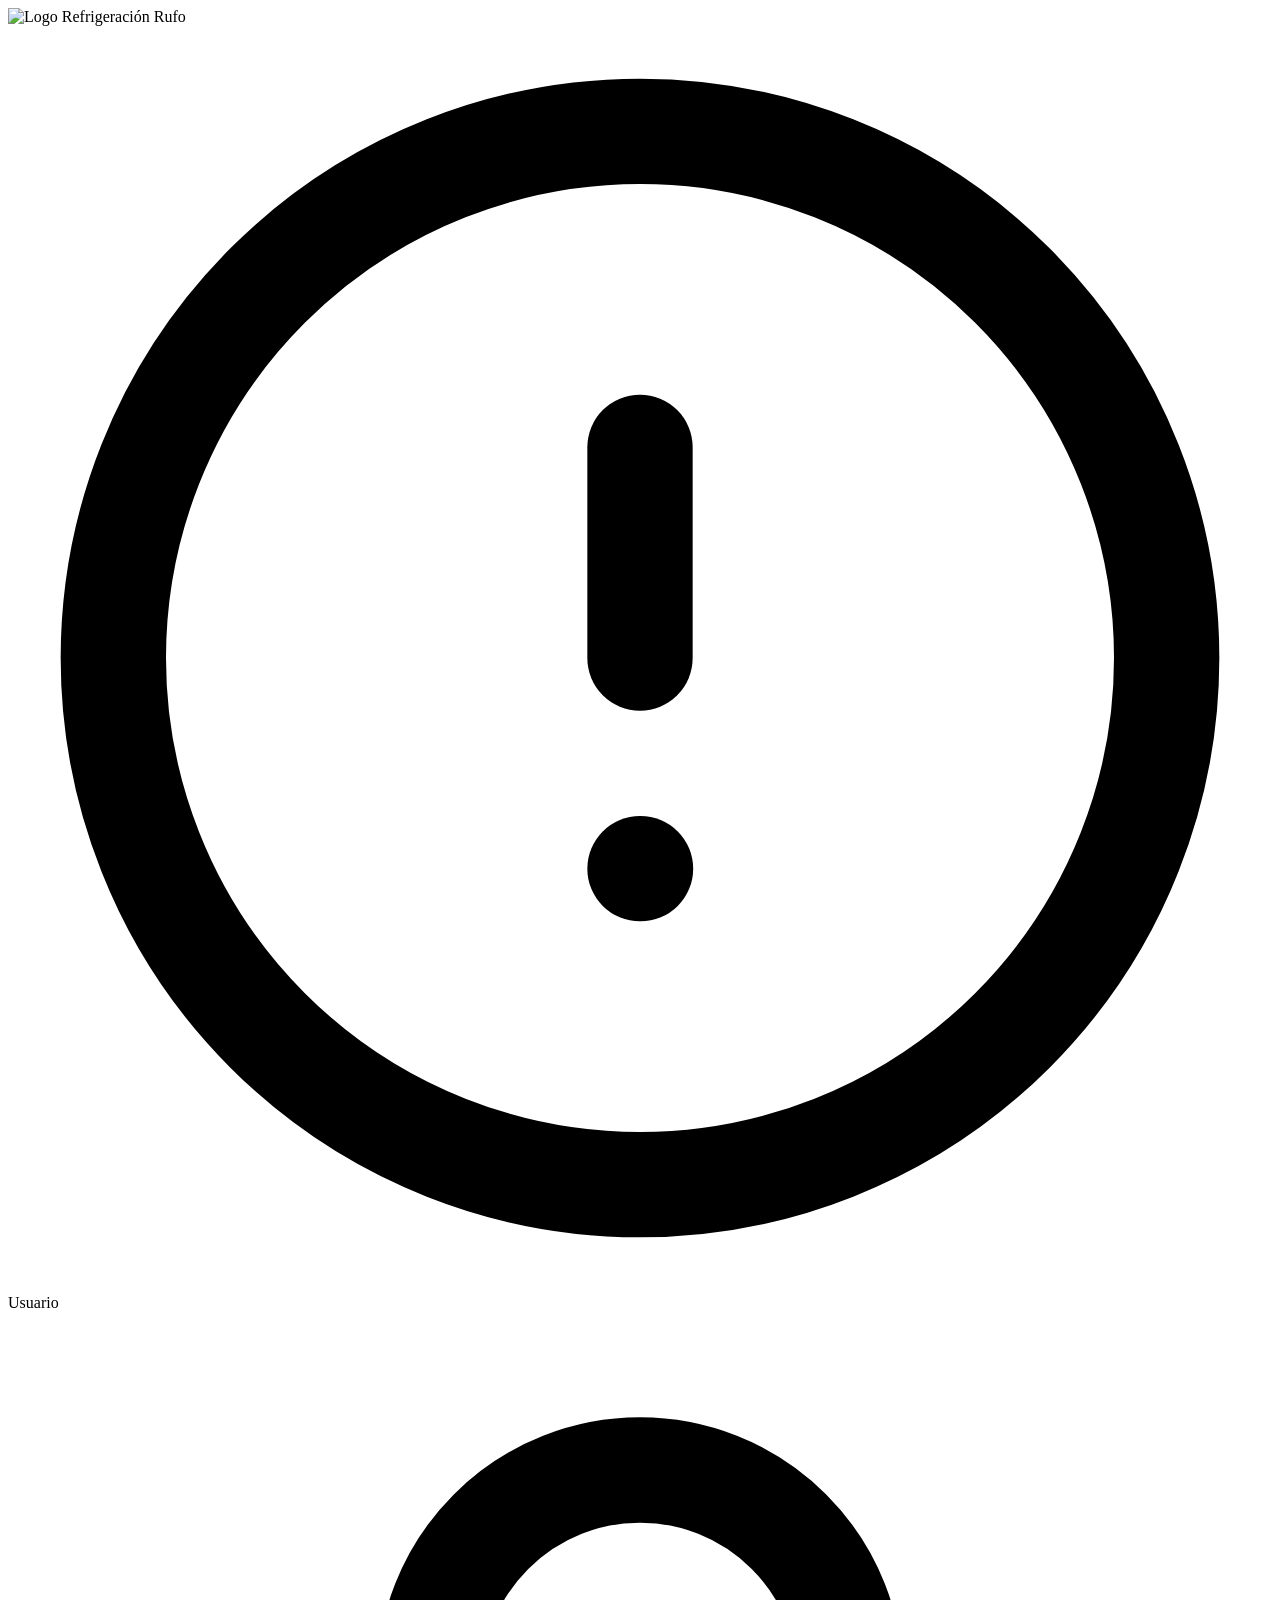
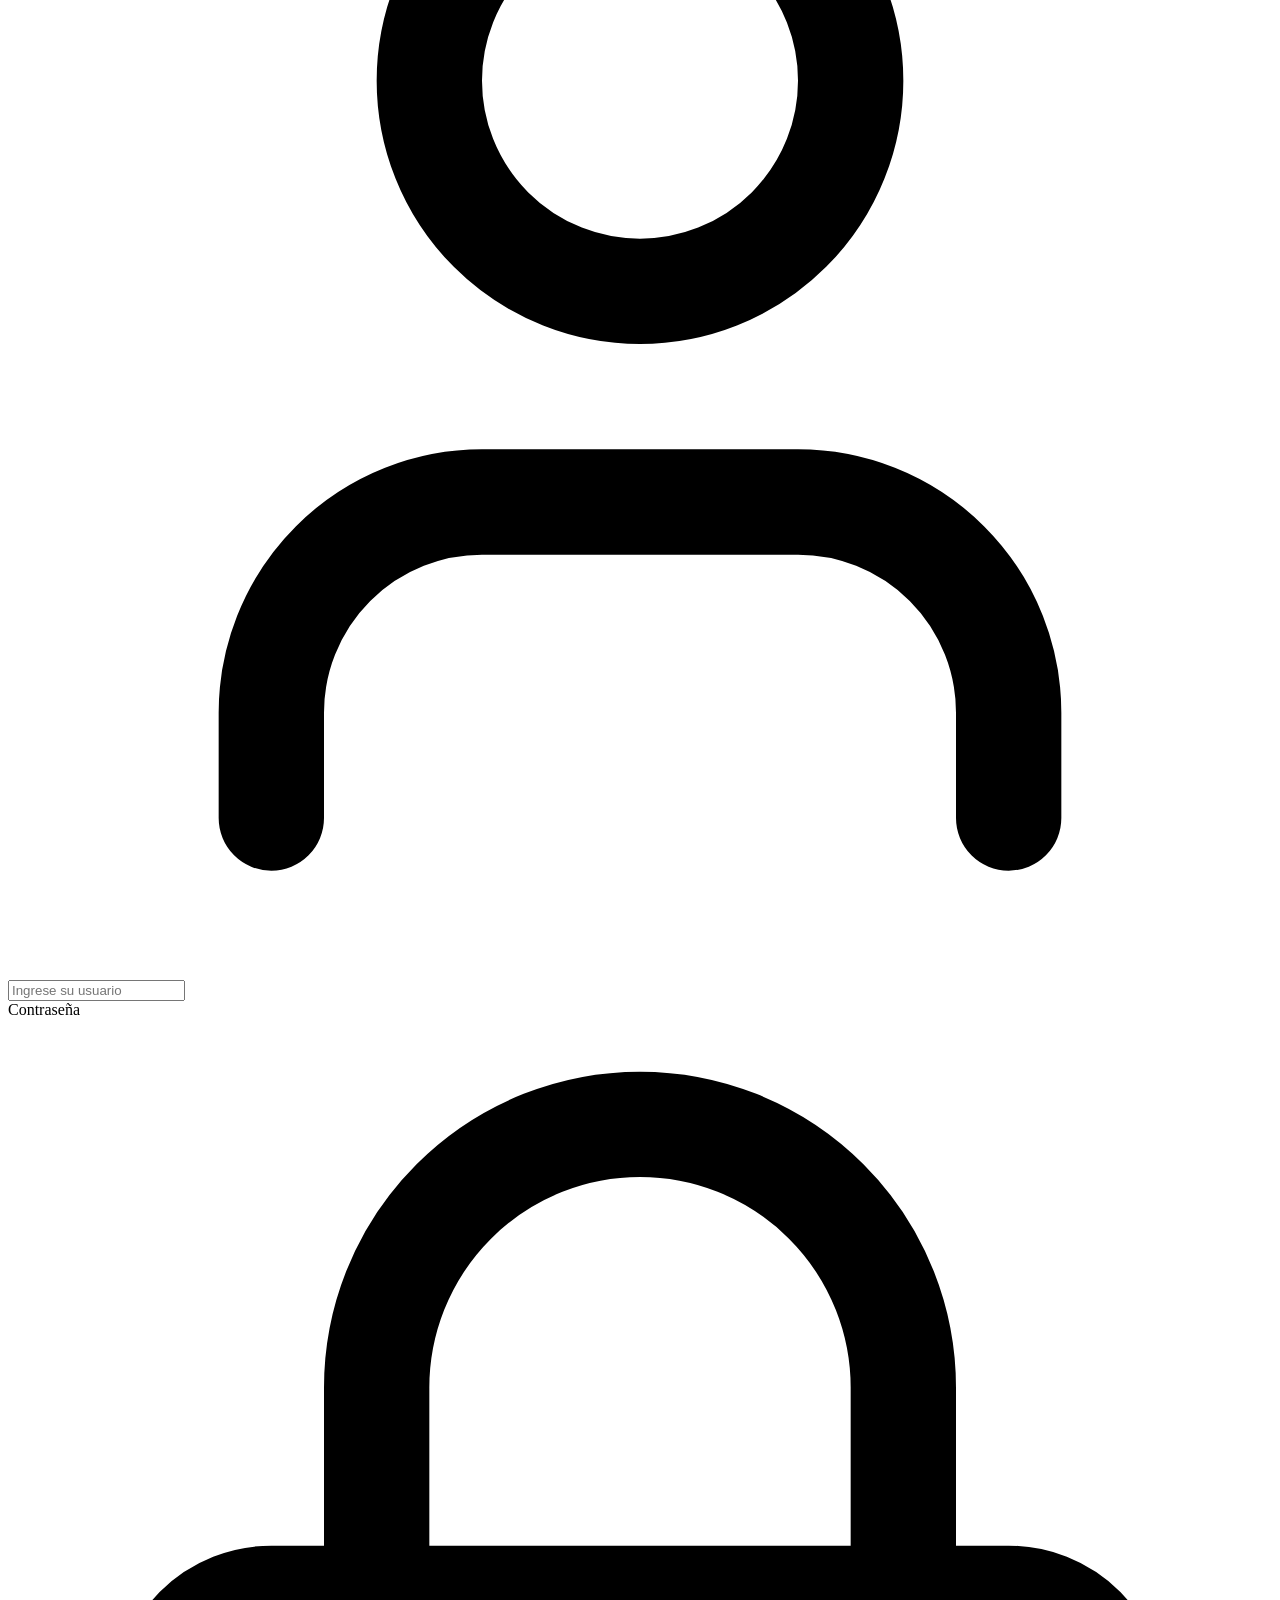
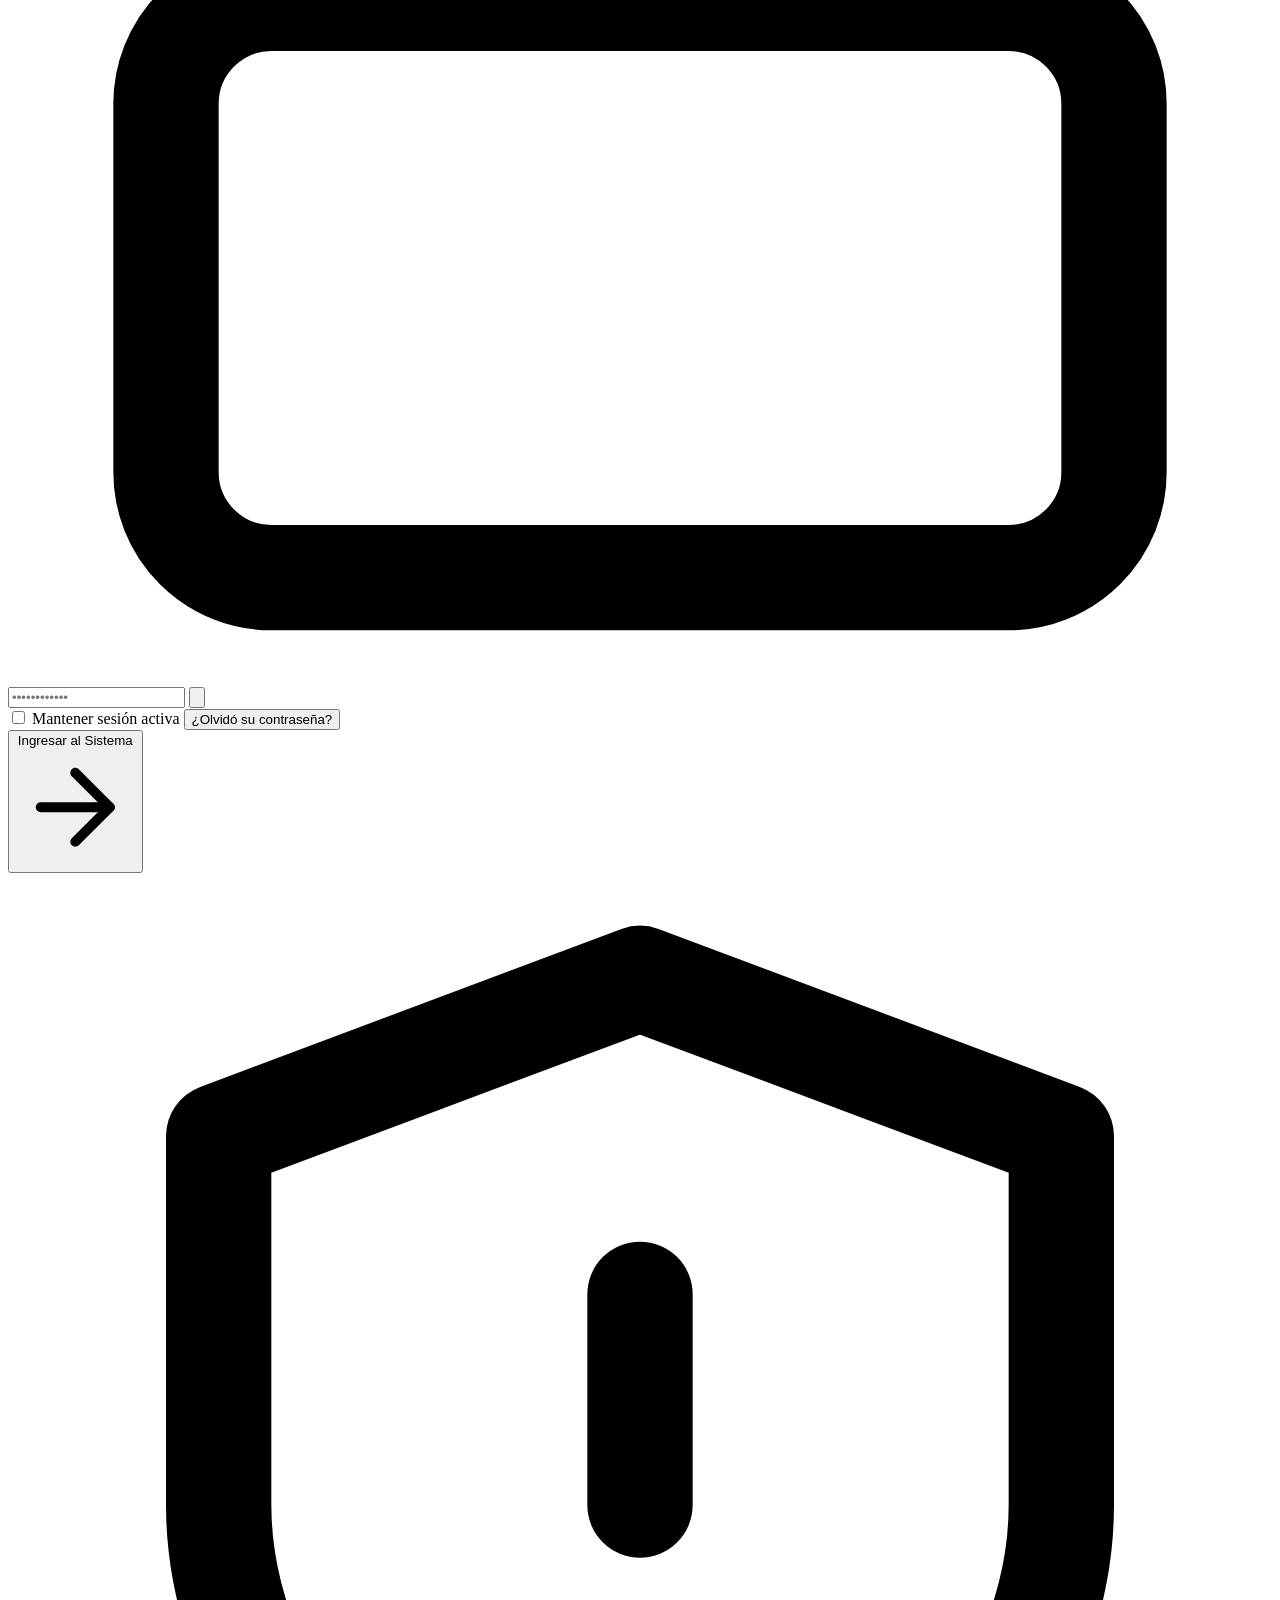
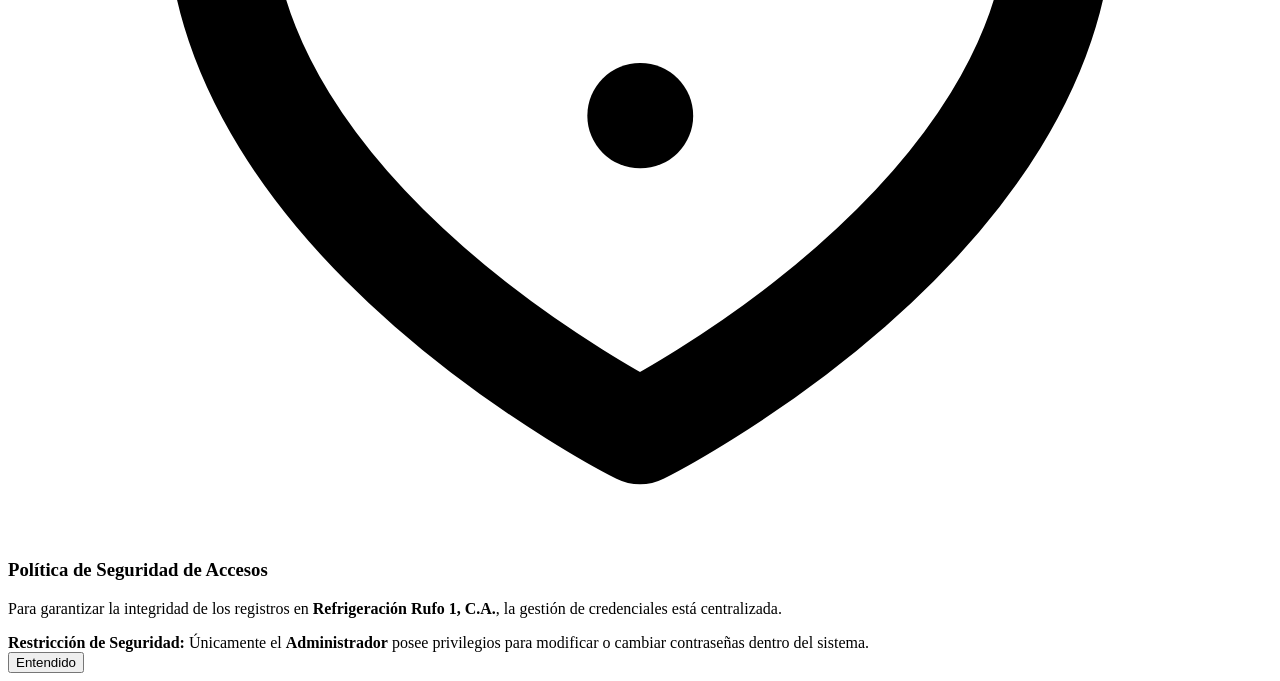
==== commit fad44e3d: "feat: modulo de empleado (registro diario e inmutabilidad) y bitacora de auditoria invisible # Confl" ====
--- a/admin.html
+++ b/admin.html
@@ -105,6 +105,20 @@
             </svg>
             <span>Usuarios y Contraseñas</span>
           </span>
+        </button>
+
+        <button type="button" class="nav-item" data-view="auditoria">
+          <span class="nav-item-left">
+            <svg viewBox="0 0 24 24" fill="none" stroke="currentColor" stroke-width="2" stroke-linecap="round" stroke-linejoin="round">
+              <path d="M14 2H6a2 2 0 0 0-2 2v16a2 2 0 0 0 2 2h12a2 2 0 0 0 2-2V8z"/>
+              <polyline points="14 2 14 8 20 8"/>
+              <line x1="16" x2="8" y1="13" y2="13"/>
+              <line x1="16" x2="8" y1="17" y2="17"/>
+              <polyline points="10 9 9 9 8 9"/>
+            </svg>
+            <span>Bitácora de Auditoría</span>
+          </span>
+          <span id="navAuditBadge" class="nav-badge" style="background-color: var(--blue-700);" title="Total de eventos auditados">0</span>
         </button>
       </nav>
 
@@ -714,6 +728,146 @@
           </div>
         </section>
 
+        <!-- ==================================================================
+             VISTA 7: BITÁCORA DE AUDITORÍA Y TRAZABILIDAD
+             ================================================================== -->
+        <section id="view-auditoria" class="module-view">
+          <!-- KPIs de Auditoría -->
+          <div class="kpi-grid">
+            <div class="kpi-card">
+              <div class="kpi-top">
+                <span class="kpi-label">Total de Eventos</span>
+                <div class="kpi-icon">
+                  <svg viewBox="0 0 24 24" fill="none" stroke="currentColor" stroke-width="2">
+                    <path d="M14 2H6a2 2 0 0 0-2 2v16a2 2 0 0 0 2 2h12a2 2 0 0 0 2-2V8z"/>
+                    <polyline points="14 2 14 8 20 8"/>
+                    <line x1="16" x2="8" y1="13" y2="13"/>
+                    <line x1="16" x2="8" y1="17" y2="17"/>
+                  </svg>
+                </div>
+              </div>
+              <div id="kpiAuditTotal" class="kpi-value">0</div>
+              <div class="kpi-sub">Acciones registradas</div>
+            </div>
+
+            <div class="kpi-card">
+              <div class="kpi-top">
+                <span class="kpi-label">Operaciones de Empleado</span>
+                <div class="kpi-icon">
+                  <svg viewBox="0 0 24 24" fill="none" stroke="currentColor" stroke-width="2">
+                    <path d="M19 21v-2a4 4 0 0 0-4-4H9a4 4 0 0 0-4 4v2"/>
+                    <circle cx="12" cy="7" r="4"/>
+                  </svg>
+                </div>
+              </div>
+              <div id="kpiAuditEmployee" class="kpi-value">0</div>
+              <div class="kpi-sub">Terminal Mostrador (192.168.1.105)</div>
+            </div>
+
+            <div class="kpi-card">
+              <div class="kpi-top">
+                <span class="kpi-label">Acciones de Administrador</span>
+                <div class="kpi-icon">
+                  <svg viewBox="0 0 24 24" fill="none" stroke="currentColor" stroke-width="2">
+                    <path d="M12 22s8-4 8-10V5l-8-3-8 3v7c0 6 8 10 8 10z"/>
+                    <path d="m9 12 2 2 4-4"/>
+                  </svg>
+                </div>
+              </div>
+              <div id="kpiAuditAdmin" class="kpi-value">0</div>
+              <div class="kpi-sub">Estación Gerencia (192.168.1.10)</div>
+            </div>
+
+            <div class="kpi-card kpi-warning">
+              <div class="kpi-top">
+                <span class="kpi-label">Alertas y Seguridad</span>
+                <div class="kpi-icon">
+                  <svg viewBox="0 0 24 24" fill="none" stroke="currentColor" stroke-width="2">
+                    <path d="m21.73 18-8-14a2 2 0 0 0-3.48 0l-8 14A2 2 0 0 0 4 21h16a2 2 0 0 0 1.73-3Z"/>
+                    <line x1="12" x2="12" y1="9" y2="13"/>
+                    <line x1="12" x2="12.01" y1="17" y2="17"/>
+                  </svg>
+                </div>
+              </div>
+              <div id="kpiAuditAlerts" class="kpi-value">0</div>
+              <div class="kpi-sub">Intentos o accesos denegados</div>
+            </div>
+          </div>
+
+          <!-- Panel de Bitácora -->
+          <div class="panel-card">
+            <div class="panel-header">
+              <div class="panel-title-group">
+                <h2>Bitácora de Auditoría y Trazabilidad de Actividad</h2>
+                <p>Registro cronológico e inalterable de acciones de usuarios, horas e IP de estación.</p>
+              </div>
+              <div class="panel-actions">
+                <button type="button" id="exportAuditBtn" class="btn btn-secondary btn-sm">
+                  <svg width="14" height="14" viewBox="0 0 24 24" fill="none" stroke="currentColor" stroke-width="2">
+                    <path d="M21 15v4a2 2 0 0 1-2 2H5a2 2 0 0 1-2-2v-4"/>
+                    <polyline points="7 10 12 15 17 10"/>
+                    <line x1="12" x2="12" y1="15" y2="3"/>
+                  </svg>
+                  <span>Exportar CSV</span>
+                </button>
+              </div>
+            </div>
+
+            <!-- Filtros de Auditoría -->
+            <div class="filter-toolbar" style="display: flex; gap: 12px; flex-wrap: wrap;">
+              <div class="search-box" style="flex: 2; min-width: 240px;">
+                <svg viewBox="0 0 24 24" fill="none" stroke="currentColor" stroke-width="2">
+                  <circle cx="11" cy="11" r="8"/><line x1="21" x2="16.65" y1="21" y2="16.65"/>
+                </svg>
+                <input
+                  type="text"
+                  id="searchAuditInput"
+                  placeholder="Buscar por usuario, acción, detalle o dirección IP..."
+                />
+              </div>
+
+              <div style="flex: 1; min-width: 160px;">
+                <select id="filterAuditUserSelect" class="field-input">
+                  <option value="todos">Todos los usuarios</option>
+                  <option value="admin">Administrador (admin)</option>
+                  <option value="empleado">Operador (empleado)</option>
+                </select>
+              </div>
+
+              <div style="flex: 1; min-width: 170px;">
+                <select id="filterAuditModuleSelect" class="field-input">
+                  <option value="todos">Todos los módulos</option>
+                  <option value="Autenticación">Autenticación</option>
+                  <option value="Ventas">Ventas</option>
+                  <option value="Inventario">Inventario</option>
+                  <option value="Proveedores">Proveedores</option>
+                  <option value="Compras">Compras</option>
+                  <option value="Seguridad">Seguridad</option>
+                  <option value="Sistema">Sistema</option>
+                </select>
+              </div>
+            </div>
+
+            <!-- Tabla de Bitácora -->
+            <div class="table-responsive">
+              <table class="data-table">
+                <thead>
+                  <tr>
+                    <th># ID</th>
+                    <th>Fecha y Hora</th>
+                    <th>Usuario / Operador</th>
+                    <th>Módulo</th>
+                    <th>Acción</th>
+                    <th>Detalles de la Operación</th>
+                    <th>Dirección IP Origen</th>
+                  </tr>
+                </thead>
+                <tbody id="auditTableBody"></tbody>
+              </table>
+            </div>
+          </div>
+        </section>
+
       </main>
     </div>
   </div>
@@ -970,6 +1124,9 @@
   <!-- Notificación Toast -->
   <div id="toastNotification" class="toast-notification" role="status" aria-live="polite"></div>
 
+  <!-- Subsistema de Auditoría y Trazabilidad -->
+  <script src="src/assets/js/audit.js"></script>
+
   <!-- Controlador Principal del Administrador -->
   <script src="src/assets/js/admin.js"></script>
 </body>
--- a/src/assets/css/admin.css
+++ b/src/assets/css/admin.css
@@ -0,0 +1,1331 @@
+/* ==========================================================================
+   SISTEMA WEB PARA LA GESTIÓN ADMINISTRATIVA - REFRIGERACIÓN RUFO 1, C.A.
+   Módulo: Panel de Administración Integral
+   Tipografía: Geist & Geist Mono (Google Fonts)
+   Paleta: Azul Monocromático (Principal: #04105a) + Acento Alerta Ámbar
+   ========================================================================== */
+
+:root {
+  /* Escala Azul Monocromática (#04105a como base principal) */
+  --blue-950: #020833;
+  --blue-900: #04105a; /* Color Principal solicitado */
+  --blue-850: #071770;
+  --blue-800: #0b208a;
+  --blue-700: #1331a8;
+  --blue-600: #1e44c8;
+  --blue-500: #3360e6;
+  --blue-400: #6088f5;
+  --blue-300: #96b4fa;
+  --blue-200: #c7d9fd;
+  --blue-100: #e3ecfe;
+  --blue-50:  #f4f7ff;
+
+  /* Superficies */
+  --bg-canvas: #f4f7ff;
+  --bg-surface: #ffffff;
+  --bg-subtle: #edf3ff;
+
+  /* Texto */
+  --text-primary: #030b3d;
+  --text-secondary: #344275;
+  --text-muted: #6472a3;
+
+  /* Bordes y Sombras */
+  --border-light: #d6e2fc;
+  --border-hover: #96b4fa;
+  --shadow-xs: 0 1px 2px rgba(4, 16, 90, 0.04);
+  --shadow-sm: 0 4px 12px -2px rgba(4, 16, 90, 0.06);
+  --shadow-md: 0 10px 28px -4px rgba(4, 16, 90, 0.1);
+  --shadow-focus: 0 0 0 3px rgba(4, 16, 90, 0.14);
+
+  /* Estados Semánticos y Alertas de Stock */
+  --alert-amber-bg: #fef9c3;
+  --alert-amber-border: #fde047;
+  --alert-amber-text: #854d0e;
+  --alert-amber-dot: #ca8a04;
+
+  --alert-danger-bg: #fef2f2;
+  --alert-danger-border: #fecaca;
+  --alert-danger-text: #991b1b;
+  --alert-danger-dot: #dc2626;
+
+  --alert-ok-bg: #e3ecfe;
+  --alert-ok-border: #c7d9fd;
+  --alert-ok-text: #04105a;
+  --alert-ok-dot: #1e44c8;
+
+  /* Dimensiones de Layout */
+  --sidebar-width: 268px;
+  --topbar-height: 68px;
+  --radius-sm: 8px;
+  --radius-md: 10px;
+  --radius-lg: 14px;
+  --transition-fast: 150ms cubic-bezier(0.22, 1, 0.36, 1);
+
+  /* Tipografía */
+  --font-sans: 'Geist', -apple-system, BlinkMacSystemFont, 'Segoe UI', Roboto, sans-serif;
+  --font-mono: 'Geist Mono', ui-monospace, SFMono-Regular, Menlo, monospace;
+}
+
+/* ==========================================================================
+   Reset y Base
+   ========================================================================== */
+*,
+*::before,
+*::after {
+  box-sizing: border-box;
+  margin: 0;
+  padding: 0;
+}
+
+html,
+body {
+  height: 100%;
+  font-family: var(--font-sans);
+  background-color: var(--bg-canvas);
+  color: var(--text-primary);
+  -webkit-font-smoothing: antialiased;
+  font-size: 15px;
+  line-height: 1.5;
+}
+
+button,
+input,
+select,
+textarea {
+  font-family: inherit;
+  font-size: inherit;
+}
+
+.tabular-nums {
+  font-variant-numeric: tabular-nums;
+}
+
+.mono {
+  font-family: var(--font-mono);
+  font-variant-numeric: tabular-nums;
+}
+
+/* ==========================================================================
+   Estructura General (Sidebar + Área de Trabajo)
+   ========================================================================== */
+.app-shell {
+  display: flex;
+  min-height: 100vh;
+  width: 100%;
+}
+
+/* ==========================================================================
+   Sidebar de Navegación (#04105a)
+   ========================================================================== */
+.sidebar {
+  width: var(--sidebar-width);
+  background-color: var(--blue-900);
+  background-image: linear-gradient(180deg, var(--blue-900) 0%, var(--blue-950) 100%);
+  color: #ffffff;
+  display: flex;
+  flex-direction: column;
+  position: fixed;
+  top: 0;
+  bottom: 0;
+  left: 0;
+  z-index: 40;
+  border-right: 1px solid rgba(150, 180, 250, 0.14);
+  transition: transform 240ms ease;
+}
+
+.sidebar-brand {
+  padding: 20px 20px 18px;
+  border-bottom: 1px solid rgba(150, 180, 250, 0.14);
+  display: flex;
+  flex-direction: column;
+  gap: 12px;
+}
+
+.sidebar-logo-box {
+  background-color: #ffffff;
+  border-radius: var(--radius-md);
+  padding: 10px 14px;
+  display: flex;
+  align-items: center;
+  justify-content: center;
+  box-shadow: 0 4px 14px rgba(0, 0, 0, 0.2);
+}
+
+.sidebar-logo-box img {
+  max-height: 46px;
+  width: auto;
+  object-fit: contain;
+}
+
+.sidebar-system-tag {
+  display: flex;
+  align-items: center;
+  justify-content: space-between;
+  font-size: 0.73rem;
+  color: var(--blue-200);
+  font-weight: 500;
+  padding: 0 2px;
+}
+
+.role-chip {
+  background-color: rgba(51, 96, 230, 0.35);
+  border: 1px solid rgba(150, 180, 250, 0.3);
+  color: #ffffff;
+  padding: 2px 8px;
+  border-radius: 999px;
+  font-size: 0.68rem;
+  font-weight: 600;
+  letter-spacing: 0.02em;
+}
+
+/* Menú de Navegación */
+.sidebar-nav {
+  flex: 1;
+  padding: 18px 12px;
+  display: flex;
+  flex-direction: column;
+  gap: 4px;
+  overflow-y: auto;
+}
+
+.nav-section-label {
+  font-size: 0.68rem;
+  font-family: var(--font-mono);
+  text-transform: uppercase;
+  letter-spacing: 0.08em;
+  color: var(--blue-300);
+  padding: 8px 12px 6px;
+  font-weight: 600;
+}
+
+.nav-item {
+  width: 100%;
+  background: transparent;
+  border: 1px solid transparent;
+  color: var(--blue-200);
+  display: flex;
+  align-items: center;
+  justify-content: space-between;
+  padding: 11px 14px;
+  border-radius: var(--radius-md);
+  font-size: 0.88rem;
+  font-weight: 500;
+  cursor: pointer;
+  transition: all var(--transition-fast);
+  text-align: left;
+}
+
+.nav-item-left {
+  display: flex;
+  align-items: center;
+  gap: 12px;
+}
+
+.nav-item svg {
+  width: 18px;
+  height: 18px;
+  flex-shrink: 0;
+  opacity: 0.85;
+}
+
+.nav-item:hover {
+  background-color: rgba(19, 49, 168, 0.45);
+  color: #ffffff;
+}
+
+.nav-item.active {
+  background-color: var(--blue-700);
+  border-color: rgba(150, 180, 250, 0.28);
+  color: #ffffff;
+  font-weight: 600;
+  box-shadow: 0 4px 12px rgba(2, 8, 51, 0.3);
+}
+
+.nav-item.active svg {
+  opacity: 1;
+}
+
+.nav-badge {
+  font-family: var(--font-mono);
+  font-size: 0.7rem;
+  font-weight: 700;
+  padding: 2px 7px;
+  border-radius: 999px;
+  background-color: #eab308;
+  color: #020833;
+}
+
+/* Pie del Sidebar (Usuario y Cerrar Sesión) */
+.sidebar-footer {
+  padding: 14px 12px;
+  border-top: 1px solid rgba(150, 180, 250, 0.14);
+  display: flex;
+  flex-direction: column;
+  gap: 10px;
+}
+
+.admin-profile-mini {
+  display: flex;
+  align-items: center;
+  gap: 10px;
+  padding: 6px 8px;
+}
+
+.admin-avatar {
+  width: 36px;
+  height: 36px;
+  border-radius: 9px;
+  background-color: var(--blue-700);
+  border: 1px solid rgba(150, 180, 250, 0.35);
+  display: flex;
+  align-items: center;
+  justify-content: center;
+  font-weight: 700;
+  font-size: 0.85rem;
+  color: #ffffff;
+  flex-shrink: 0;
+}
+
+.admin-info {
+  overflow: hidden;
+}
+
+.admin-name {
+  font-size: 0.84rem;
+  font-weight: 600;
+  color: #ffffff;
+  white-space: nowrap;
+  overflow: hidden;
+  text-overflow: ellipsis;
+}
+
+.admin-sub {
+  font-size: 0.72rem;
+  color: var(--blue-300);
+}
+
+.logout-btn {
+  width: 100%;
+  background-color: rgba(255, 255, 255, 0.07);
+  border: 1px solid rgba(150, 180, 250, 0.2);
+  color: var(--blue-100);
+  padding: 9px 12px;
+  border-radius: var(--radius-sm);
+  font-size: 0.82rem;
+  font-weight: 500;
+  display: flex;
+  align-items: center;
+  justify-content: center;
+  gap: 8px;
+  cursor: pointer;
+  text-decoration: none;
+  transition: all var(--transition-fast);
+}
+
+.logout-btn:hover {
+  background-color: rgba(220, 38, 38, 0.22);
+  border-color: rgba(252, 165, 165, 0.4);
+  color: #ffffff;
+}
+
+.logout-btn svg {
+  width: 16px;
+  height: 16px;
+}
+
+/* ==========================================================================
+   Área Principal de Contenido
+   ========================================================================== */
+.main-area {
+  flex: 1;
+  margin-left: var(--sidebar-width);
+  display: flex;
+  flex-direction: column;
+  min-width: 0;
+}
+
+/* Barra Superior (Topbar) */
+.topbar {
+  height: var(--topbar-height);
+  background-color: var(--bg-surface);
+  border-bottom: 1px solid var(--border-light);
+  padding: 0 28px;
+  display: flex;
+  align-items: center;
+  justify-content: space-between;
+  position: sticky;
+  top: 0;
+  z-index: 30;
+}
+
+.topbar-left {
+  display: flex;
+  align-items: center;
+  gap: 14px;
+}
+
+.mobile-menu-btn {
+  display: none;
+  background: transparent;
+  border: 1px solid var(--border-light);
+  border-radius: var(--radius-sm);
+  width: 38px;
+  height: 38px;
+  align-items: center;
+  justify-content: center;
+  color: var(--blue-900);
+  cursor: pointer;
+}
+
+.page-heading h1 {
+  font-size: 1.2rem;
+  font-weight: 700;
+  color: var(--text-primary);
+  letter-spacing: -0.02em;
+}
+
+.page-heading p {
+  font-size: 0.78rem;
+  color: var(--text-secondary);
+}
+
+.topbar-right {
+  display: flex;
+  align-items: center;
+  gap: 12px;
+}
+
+.company-pill {
+  display: inline-flex;
+  align-items: center;
+  gap: 8px;
+  background-color: var(--blue-50);
+  border: 1px solid var(--border-light);
+  padding: 6px 12px;
+  border-radius: 999px;
+  font-size: 0.78rem;
+  font-weight: 600;
+  color: var(--blue-900);
+}
+
+/* Contenedor de Vistas */
+.content-wrapper {
+  padding: 26px 28px 48px;
+  max-width: 1440px;
+  width: 100%;
+  margin: 0 auto;
+}
+
+.module-view {
+  display: none;
+  animation: fadeIn 180ms ease-out;
+}
+
+.module-view.active {
+  display: block;
+}
+
+/* ==========================================================================
+   Tarjetas KPI (Métricas Superiores)
+   ========================================================================== */
+.kpi-grid {
+  display: grid;
+  grid-template-columns: repeat(4, 1fr);
+  gap: 16px;
+  margin-bottom: 24px;
+}
+
+.kpi-card {
+  background-color: var(--bg-surface);
+  border: 1px solid var(--border-light);
+  border-radius: var(--radius-lg);
+  padding: 20px;
+  box-shadow: var(--shadow-xs);
+  display: flex;
+  flex-direction: column;
+  justify-content: space-between;
+  gap: 10px;
+  position: relative;
+  overflow: hidden;
+}
+
+.kpi-card::after {
+  content: '';
+  position: absolute;
+  top: 0;
+  left: 0;
+  width: 4px;
+  height: 100%;
+  background-color: var(--blue-900);
+}
+
+.kpi-card.kpi-warning::after {
+  background-color: #eab308;
+}
+
+.kpi-top {
+  display: flex;
+  align-items: center;
+  justify-content: space-between;
+}
+
+.kpi-label {
+  font-size: 0.8rem;
+  font-weight: 600;
+  color: var(--text-secondary);
+}
+
+.kpi-icon {
+  width: 36px;
+  height: 36px;
+  border-radius: 9px;
+  background-color: var(--blue-50);
+  color: var(--blue-900);
+  display: flex;
+  align-items: center;
+  justify-content: center;
+}
+
+.kpi-card.kpi-warning .kpi-icon {
+  background-color: var(--alert-amber-bg);
+  color: var(--alert-amber-text);
+}
+
+.kpi-icon svg {
+  width: 18px;
+  height: 18px;
+}
+
+.kpi-value {
+  font-size: 1.75rem;
+  font-weight: 700;
+  color: var(--text-primary);
+  letter-spacing: -0.03em;
+  font-variant-numeric: tabular-nums;
+  line-height: 1.1;
+}
+
+.kpi-sub {
+  font-size: 0.76rem;
+  color: var(--text-muted);
+  display: flex;
+  align-items: center;
+  gap: 6px;
+}
+
+/* ==========================================================================
+   Banners de Alerta de Agotado / Stock Mínimo
+   ========================================================================== */
+.stock-alert-banner {
+  background-color: var(--alert-amber-bg);
+  border: 1px solid var(--alert-amber-border);
+  border-left: 4px solid var(--alert-amber-dot);
+  border-radius: var(--radius-md);
+  padding: 14px 18px;
+  margin-bottom: 22px;
+  display: flex;
+  align-items: center;
+  justify-content: space-between;
+  gap: 16px;
+}
+
+.stock-alert-content {
+  display: flex;
+  align-items: flex-start;
+  gap: 12px;
+}
+
+.stock-alert-content svg {
+  width: 20px;
+  height: 20px;
+  color: var(--alert-amber-text);
+  flex-shrink: 0;
+  margin-top: 2px;
+}
+
+.stock-alert-text h4 {
+  font-size: 0.88rem;
+  font-weight: 700;
+  color: var(--alert-amber-text);
+}
+
+.stock-alert-text p {
+  font-size: 0.8rem;
+  color: #713f12;
+}
+
+/* ==========================================================================
+   Paneles, Tablas y Controles de Módulo
+   ========================================================================== */
+.panel-card {
+  background-color: var(--bg-surface);
+  border: 1px solid var(--border-light);
+  border-radius: var(--radius-lg);
+  box-shadow: var(--shadow-xs);
+  margin-bottom: 24px;
+  overflow: hidden;
+}
+
+.panel-header {
+  padding: 18px 22px;
+  border-bottom: 1px solid var(--border-light);
+  display: flex;
+  align-items: center;
+  justify-content: space-between;
+  flex-wrap: wrap;
+  gap: 14px;
+}
+
+.panel-title-group h2 {
+  font-size: 1.05rem;
+  font-weight: 700;
+  color: var(--text-primary);
+  letter-spacing: -0.015em;
+}
+
+.panel-title-group p {
+  font-size: 0.8rem;
+  color: var(--text-secondary);
+}
+
+.panel-actions {
+  display: flex;
+  align-items: center;
+  gap: 10px;
+  flex-wrap: wrap;
+}
+
+/* Barra de Herramientas y Filtros */
+.toolbar {
+  padding: 14px 22px;
+  background-color: var(--blue-50);
+  border-bottom: 1px solid var(--border-light);
+  display: flex;
+  align-items: center;
+  justify-content: space-between;
+  flex-wrap: wrap;
+  gap: 12px;
+}
+
+.search-box {
+  position: relative;
+  flex: 1;
+  min-width: 240px;
+  max-width: 380px;
+}
+
+.search-box svg {
+  position: absolute;
+  left: 12px;
+  top: 50%;
+  transform: translateY(-50%);
+  width: 16px;
+  height: 16px;
+  color: var(--text-muted);
+}
+
+.search-input {
+  width: 100%;
+  height: 38px;
+  padding: 0 12px 0 36px;
+  border: 1px solid var(--border-light);
+  border-radius: var(--radius-sm);
+  background-color: var(--bg-surface);
+  color: var(--text-primary);
+  font-size: 0.85rem;
+  outline: none;
+  transition: border-color var(--transition-fast), box-shadow var(--transition-fast);
+}
+
+.search-input:focus {
+  border-color: var(--blue-900);
+  box-shadow: var(--shadow-focus);
+}
+
+.filter-group {
+  display: flex;
+  align-items: center;
+  gap: 8px;
+  flex-wrap: wrap;
+}
+
+.select-input {
+  height: 38px;
+  padding: 0 12px;
+  border: 1px solid var(--border-light);
+  border-radius: var(--radius-sm);
+  background-color: var(--bg-surface);
+  color: var(--text-primary);
+  font-size: 0.84rem;
+  font-weight: 500;
+  outline: none;
+  cursor: pointer;
+}
+
+.select-input:focus {
+  border-color: var(--blue-900);
+}
+
+.filter-pill-btn {
+  height: 34px;
+  padding: 0 12px;
+  border-radius: 999px;
+  border: 1px solid var(--border-light);
+  background-color: var(--bg-surface);
+  color: var(--text-secondary);
+  font-size: 0.78rem;
+  font-weight: 600;
+  cursor: pointer;
+  transition: all var(--transition-fast);
+}
+
+.filter-pill-btn:hover {
+  border-color: var(--blue-600);
+  color: var(--blue-900);
+}
+
+.filter-pill-btn.active {
+  background-color: var(--blue-900);
+  border-color: var(--blue-900);
+  color: #ffffff;
+}
+
+/* Botones del Sistema */
+.btn {
+  height: 38px;
+  padding: 0 15px;
+  border-radius: var(--radius-sm);
+  font-size: 0.84rem;
+  font-weight: 600;
+  display: inline-flex;
+  align-items: center;
+  justify-content: center;
+  gap: 8px;
+  cursor: pointer;
+  transition: all var(--transition-fast);
+  border: 1px solid transparent;
+  white-space: nowrap;
+}
+
+.btn svg {
+  width: 16px;
+  height: 16px;
+}
+
+.btn-primary {
+  background-color: var(--blue-900);
+  color: #ffffff;
+  box-shadow: 0 2px 6px rgba(4, 16, 90, 0.2);
+}
+
+.btn-primary:hover {
+  background-color: var(--blue-800);
+}
+
+.btn-secondary {
+  background-color: var(--bg-surface);
+  border-color: var(--border-light);
+  color: var(--blue-900);
+}
+
+.btn-secondary:hover {
+  background-color: var(--blue-50);
+  border-color: var(--border-hover);
+}
+
+.btn-sm {
+  height: 30px;
+  padding: 0 10px;
+  font-size: 0.76rem;
+}
+
+.icon-btn {
+  width: 32px;
+  height: 32px;
+  border-radius: 6px;
+  border: 1px solid var(--border-light);
+  background-color: var(--bg-surface);
+  color: var(--text-secondary);
+  display: inline-flex;
+  align-items: center;
+  justify-content: center;
+  cursor: pointer;
+  transition: all var(--transition-fast);
+}
+
+.icon-btn:hover {
+  background-color: var(--blue-50);
+  color: var(--blue-900);
+  border-color: var(--border-hover);
+}
+
+.icon-btn.danger:hover {
+  background-color: var(--alert-danger-bg);
+  color: var(--alert-danger-text);
+  border-color: var(--alert-danger-border);
+}
+
+.icon-btn svg {
+  width: 15px;
+  height: 15px;
+}
+
+/* ==========================================================================
+   Tablas de Datos Operativos
+   ========================================================================== */
+.table-responsive {
+  width: 100%;
+  overflow-x: auto;
+}
+
+.data-table {
+  width: 100%;
+  border-collapse: collapse;
+  text-align: left;
+}
+
+.data-table th {
+  background-color: var(--blue-50);
+  color: var(--text-secondary);
+  font-size: 0.74rem;
+  font-weight: 700;
+  text-transform: uppercase;
+  letter-spacing: 0.05em;
+  padding: 12px 18px;
+  border-bottom: 1px solid var(--border-light);
+  white-space: nowrap;
+}
+
+.data-table td {
+  padding: 13px 18px;
+  border-bottom: 1px solid var(--border-light);
+  font-size: 0.86rem;
+  color: var(--text-primary);
+  vertical-align: middle;
+}
+
+.data-table tbody tr:last-child td {
+  border-bottom: none;
+}
+
+.data-table tbody tr:hover {
+  background-color: #f8faff;
+}
+
+.sku-code {
+  font-family: var(--font-mono);
+  font-size: 0.78rem;
+  font-weight: 600;
+  color: var(--blue-900);
+  background-color: var(--blue-50);
+  border: 1px solid var(--border-light);
+  padding: 2px 7px;
+  border-radius: 5px;
+}
+
+.product-cell-main {
+  font-weight: 600;
+  color: var(--text-primary);
+}
+
+.product-cell-sub {
+  font-size: 0.76rem;
+  color: var(--text-muted);
+}
+
+/* Badges de Estado de Stock */
+.status-badge {
+  display: inline-flex;
+  align-items: center;
+  gap: 6px;
+  padding: 3px 10px;
+  border-radius: 999px;
+  font-size: 0.75rem;
+  font-weight: 600;
+  white-space: nowrap;
+}
+
+.status-badge::before {
+  content: '';
+  width: 6px;
+  height: 6px;
+  border-radius: 50%;
+}
+
+.status-badge.in-stock {
+  background-color: var(--alert-ok-bg);
+  color: var(--alert-ok-text);
+  border: 1px solid var(--alert-ok-border);
+}
+
+.status-badge.in-stock::before {
+  background-color: var(--alert-ok-dot);
+}
+
+.status-badge.low-stock {
+  background-color: var(--alert-amber-bg);
+  color: var(--alert-amber-text);
+  border: 1px solid var(--alert-amber-border);
+}
+
+.status-badge.low-stock::before {
+  background-color: var(--alert-amber-dot);
+}
+
+.status-badge.out-stock {
+  background-color: var(--alert-danger-bg);
+  color: var(--alert-danger-text);
+  border: 1px solid var(--alert-danger-border);
+}
+
+.status-badge.out-stock::before {
+  background-color: var(--alert-danger-dot);
+}
+
+.actions-cell {
+  display: flex;
+  align-items: center;
+  gap: 6px;
+}
+
+/* ==========================================================================
+   Grillas de Dos Columnas (Dashboard / Reportes / Proveedores)
+   ========================================================================== */
+.two-col-grid {
+  display: grid;
+  grid-template-columns: 1fr 1fr;
+  gap: 20px;
+}
+
+.three-col-grid {
+  display: grid;
+  grid-template-columns: repeat(3, 1fr);
+  gap: 20px;
+  margin-bottom: 24px;
+}
+
+/* Barras de Progreso para Productos Más Vendidos (Reportes) */
+.ranking-list {
+  padding: 18px 22px;
+  display: flex;
+  flex-direction: column;
+  gap: 16px;
+}
+
+.ranking-item {
+  display: flex;
+  flex-direction: column;
+  gap: 6px;
+}
+
+.ranking-item-header {
+  display: flex;
+  justify-content: space-between;
+  align-items: center;
+  font-size: 0.85rem;
+}
+
+.ranking-item-title {
+  font-weight: 600;
+  color: var(--text-primary);
+  display: flex;
+  align-items: center;
+  gap: 8px;
+}
+
+.rank-number {
+  width: 22px;
+  height: 22px;
+  border-radius: 6px;
+  background-color: var(--blue-900);
+  color: #ffffff;
+  font-family: var(--font-mono);
+  font-size: 0.72rem;
+  font-weight: 700;
+  display: inline-flex;
+  align-items: center;
+  justify-content: center;
+}
+
+.ranking-item-stats {
+  font-family: var(--font-mono);
+  font-size: 0.8rem;
+  color: var(--text-secondary);
+  font-weight: 600;
+}
+
+.progress-track {
+  width: 100%;
+  height: 8px;
+  background-color: var(--blue-50);
+  border-radius: 999px;
+  overflow: hidden;
+  border: 1px solid var(--border-light);
+}
+
+.progress-fill {
+  height: 100%;
+  background: linear-gradient(90deg, var(--blue-900) 0%, var(--blue-600) 100%);
+  border-radius: 999px;
+}
+
+/* ==========================================================================
+   Pestañas de Reportes
+   ========================================================================== */
+.report-tabs {
+  display: inline-flex;
+  background-color: var(--blue-50);
+  border: 1px solid var(--border-light);
+  padding: 4px;
+  border-radius: var(--radius-md);
+  gap: 4px;
+}
+
+.report-tab-btn {
+  border: none;
+  background: transparent;
+  color: var(--text-secondary);
+  padding: 8px 16px;
+  border-radius: 7px;
+  font-size: 0.84rem;
+  font-weight: 600;
+  cursor: pointer;
+  transition: all var(--transition-fast);
+}
+
+.report-tab-btn.active {
+  background-color: var(--blue-900);
+  color: #ffffff;
+}
+
+.report-section {
+  display: none;
+}
+
+.report-section.active {
+  display: block;
+}
+
+/* ==========================================================================
+   Modales de Formularios (Producto / Venta / Proveedor / Compra / Contraseña)
+   ========================================================================== */
+.modal-backdrop {
+  position: fixed;
+  inset: 0;
+  background-color: rgba(2, 8, 51, 0.6);
+  backdrop-filter: blur(3px);
+  display: flex;
+  align-items: center;
+  justify-content: center;
+  padding: 20px;
+  z-index: 100;
+  opacity: 0;
+  visibility: hidden;
+  transition: opacity 200ms ease, visibility 200ms ease;
+}
+
+.modal-backdrop.open {
+  opacity: 1;
+  visibility: visible;
+}
+
+.modal-dialog {
+  background-color: var(--bg-surface);
+  border: 1px solid var(--border-light);
+  border-radius: var(--radius-lg);
+  width: 100%;
+  max-width: 520px;
+  box-shadow: var(--shadow-md);
+  overflow: hidden;
+  transform: translateY(8px);
+  transition: transform 200ms ease;
+}
+
+.modal-backdrop.open .modal-dialog {
+  transform: translateY(0);
+}
+
+.modal-header {
+  padding: 18px 22px;
+  background-color: var(--blue-900);
+  color: #ffffff;
+  display: flex;
+  align-items: center;
+  justify-content: space-between;
+}
+
+.modal-header h3 {
+  font-size: 1rem;
+  font-weight: 700;
+}
+
+.modal-close-x {
+  background: transparent;
+  border: none;
+  color: var(--blue-200);
+  cursor: pointer;
+  font-size: 1.2rem;
+  line-height: 1;
+}
+
+.modal-close-x:hover {
+  color: #ffffff;
+}
+
+.modal-body {
+  padding: 22px;
+  display: flex;
+  flex-direction: column;
+  gap: 14px;
+}
+
+.form-row-2 {
+  display: grid;
+  grid-template-columns: 1fr 1fr;
+  gap: 14px;
+}
+
+.field-group {
+  display: flex;
+  flex-direction: column;
+  gap: 5px;
+}
+
+.field-group label {
+  font-size: 0.8rem;
+  font-weight: 600;
+  color: var(--text-primary);
+}
+
+.field-input {
+  height: 40px;
+  padding: 0 12px;
+  border: 1px solid var(--border-light);
+  border-radius: var(--radius-sm);
+  font-size: 0.88rem;
+  color: var(--text-primary);
+  background-color: var(--bg-surface);
+  outline: none;
+}
+
+.field-input:focus {
+  border-color: var(--blue-900);
+  box-shadow: var(--shadow-focus);
+}
+
+.modal-footer {
+  padding: 14px 22px;
+  background-color: var(--blue-50);
+  border-top: 1px solid var(--border-light);
+  display: flex;
+  align-items: center;
+  justify-content: flex-end;
+  gap: 10px;
+}
+
+/* Notificación Toast Flotante */
+.toast-notification {
+  position: fixed;
+  bottom: 24px;
+  right: 24px;
+  background-color: var(--blue-900);
+  color: #ffffff;
+  padding: 12px 18px;
+  border-radius: var(--radius-md);
+  box-shadow: var(--shadow-md);
+  border: 1px solid var(--blue-700);
+  font-size: 0.85rem;
+  font-weight: 500;
+  z-index: 200;
+  display: flex;
+  align-items: center;
+  gap: 10px;
+  transform: translateY(20px);
+  opacity: 0;
+  pointer-events: none;
+  transition: all 220ms ease;
+}
+
+.toast-notification.show {
+  transform: translateY(0);
+  opacity: 1;
+}
+
+/* ==========================================================================
+   Impresión de Reportes (@media print)
+   ========================================================================== */
+.print-only-header {
+  display: none;
+  margin-bottom: 20px;
+  padding-bottom: 14px;
+  border-bottom: 2px solid var(--blue-900);
+}
+
+@media print {
+  .sidebar,
+  .topbar,
+  .no-print,
+  .panel-actions,
+  .toolbar {
+    display: none !important;
+  }
+
+  .main-area {
+    margin-left: 0 !important;
+  }
+
+  .content-wrapper {
+    padding: 0 !important;
+  }
+
+  .print-only-header {
+    display: flex !important;
+    align-items: center;
+    justify-content: space-between;
+  }
+
+  .panel-card {
+    box-shadow: none !important;
+    border: 1px solid #ccc !important;
+  }
+}
+
+/* ==========================================================================
+   Responsividad
+   ========================================================================== */
+@keyframes fadeIn {
+  from {
+    opacity: 0;
+    transform: translateY(4px);
+  }
+  to {
+    opacity: 1;
+    transform: translateY(0);
+  }
+}
+
+@media (max-width: 1100px) {
+  .kpi-grid {
+    grid-template-columns: repeat(2, 1fr);
+  }
+
+  .two-col-grid,
+  .three-col-grid {
+    grid-template-columns: 1fr;
+  }
+}
+
+@media (max-width: 860px) {
+  .sidebar {
+    transform: translateX(-100%);
+  }
+
+  .sidebar.open {
+    transform: translateX(0);
+  }
+
+  .main-area {
+    margin-left: 0;
+  }
+
+  .mobile-menu-btn {
+    display: inline-flex;
+  }
+
+  .content-wrapper {
+    padding: 20px 16px;
+  }
+}
+
+@media (max-width: 540px) {
+  .kpi-grid {
+    grid-template-columns: 1fr;
+  }
+
+  .form-row-2 {
+    grid-template-columns: 1fr;
+  }
+}
+
+/* ==========================================================================
+   Estilos del Módulo de Bitácora de Auditoría
+   ========================================================================== */
+.ip-chip {
+  display: inline-flex;
+  align-items: center;
+  gap: 5px;
+  background-color: #edf3ff;
+  border: 1px solid #c7d9fd;
+  color: var(--blue-900);
+  font-family: var(--font-mono);
+  font-size: 0.78rem;
+  font-weight: 600;
+  padding: 3px 8px;
+  border-radius: 5px;
+  white-space: nowrap;
+}
+
+.ip-chip svg {
+  width: 12px;
+  height: 12px;
+  color: var(--blue-600);
+}
+
+.action-tag {
+  display: inline-block;
+  font-family: var(--font-mono);
+  font-size: 0.76rem;
+  font-weight: 700;
+  padding: 2px 7px;
+  border-radius: 4px;
+  background-color: var(--blue-50);
+  border: 1px solid var(--border-light);
+  color: var(--blue-900);
+}
+
+.badge-module {
+  display: inline-block;
+  font-size: 0.75rem;
+  font-weight: 600;
+  padding: 2px 8px;
+  border-radius: 12px;
+  white-space: nowrap;
+}
+
+.badge-module-auth {
+  background-color: #e0f2fe;
+  color: #0369a1;
+  border: 1px solid #bae6fd;
+}
+
+.badge-module-sales {
+  background-color: #dcfce7;
+  color: #15803d;
+  border: 1px solid #bbf7d0;
+}
+
+.badge-module-inv {
+  background-color: #fef9c3;
+  color: #854d0e;
+  border: 1px solid #fde047;
+}
+
+.badge-module-prov {
+  background-color: #f3e8ff;
+  color: #6b21a8;
+  border: 1px solid #e9d5ff;
+}
+
+.badge-module-sec {
+  background-color: #fee2e2;
+  color: #b91c1c;
+  border: 1px solid #fecaca;
+}
+
+.badge-module-sys {
+  background-color: #f1f5f9;
+  color: #475569;
+  border: 1px solid #cbd5e1;
+}
+
